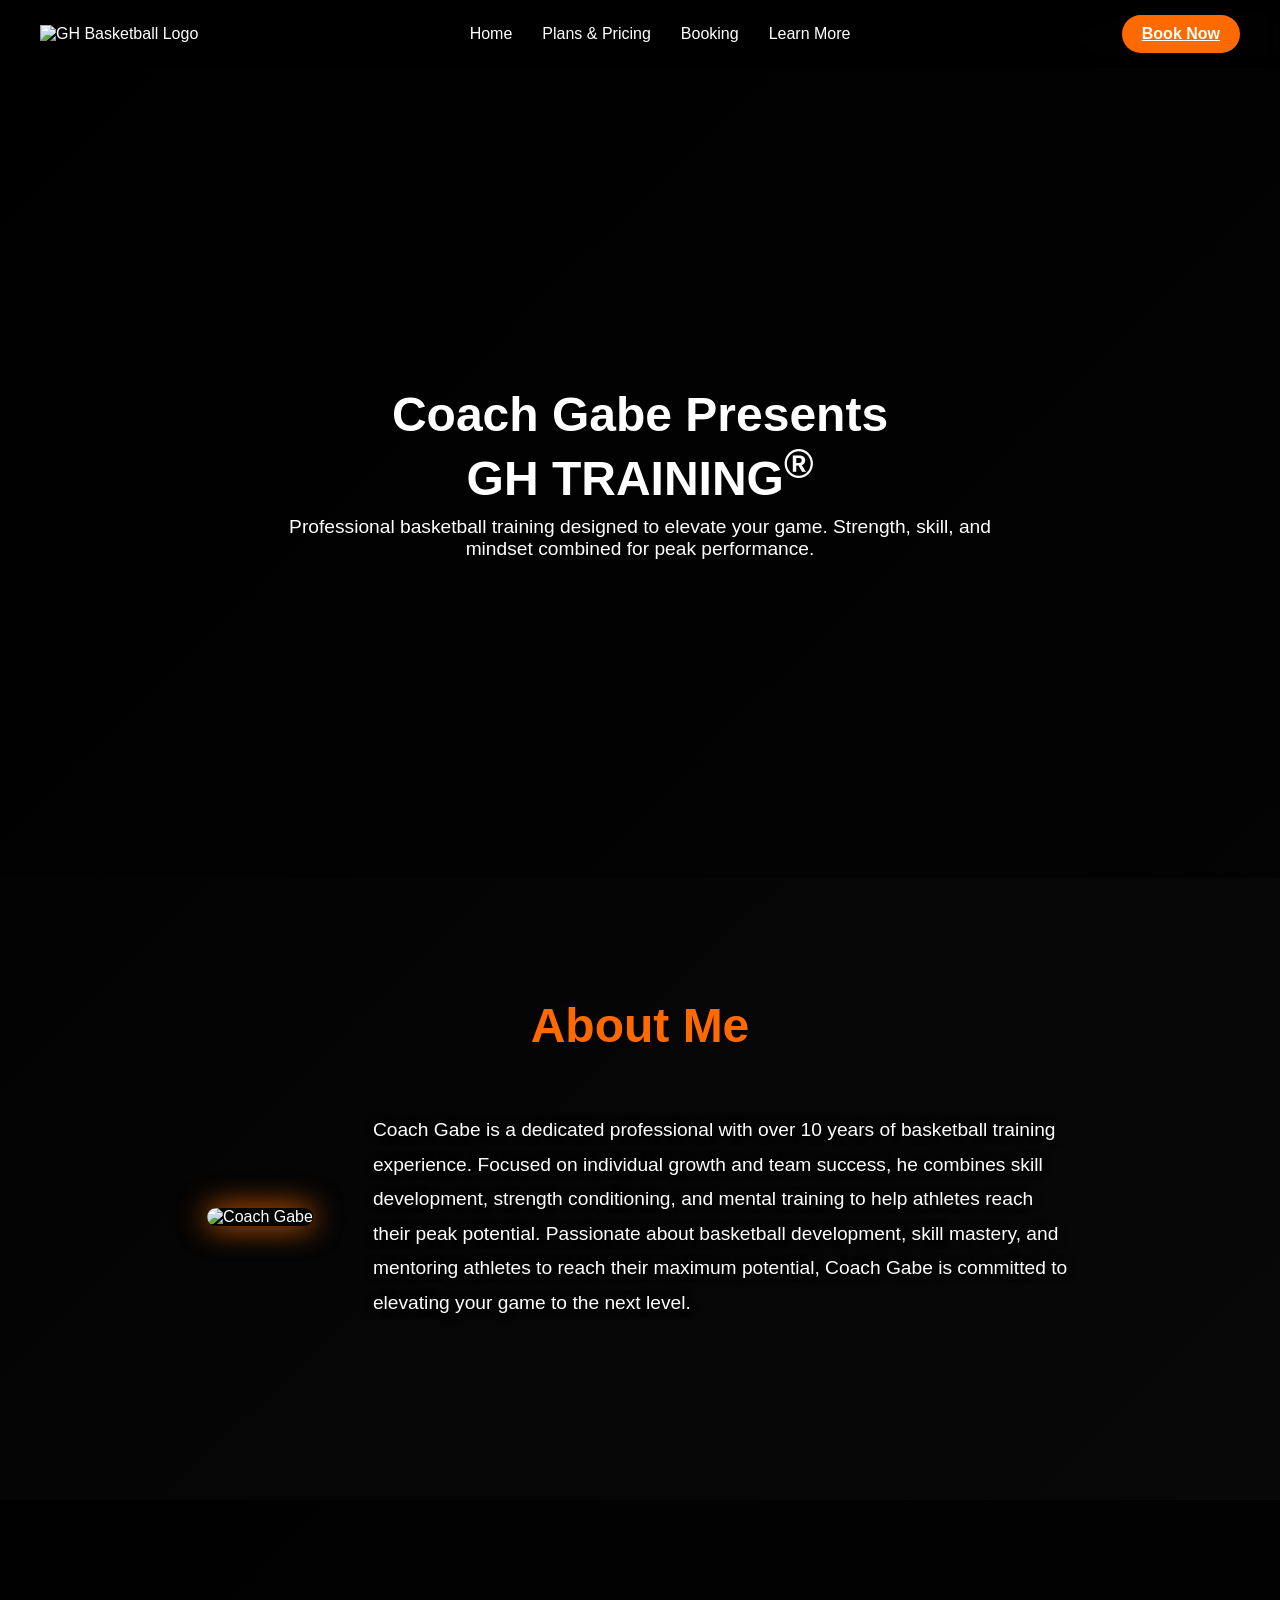
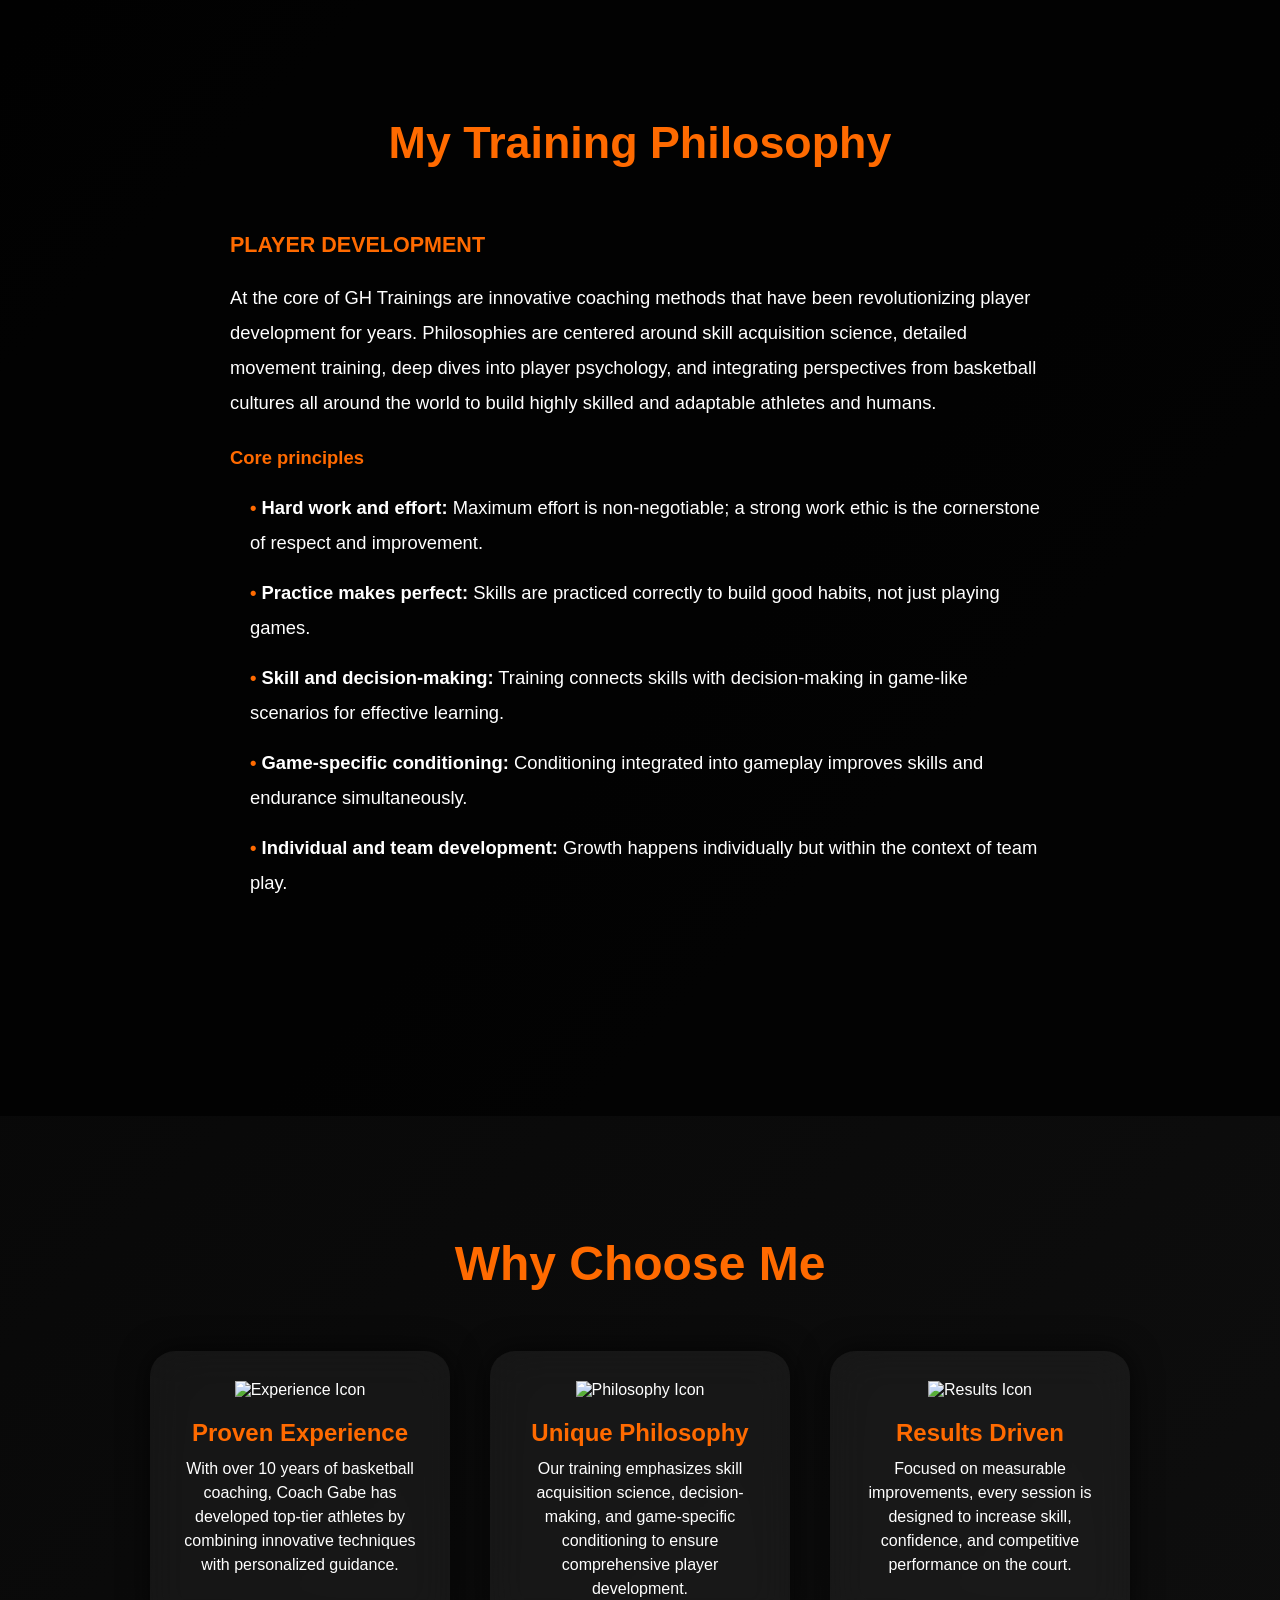
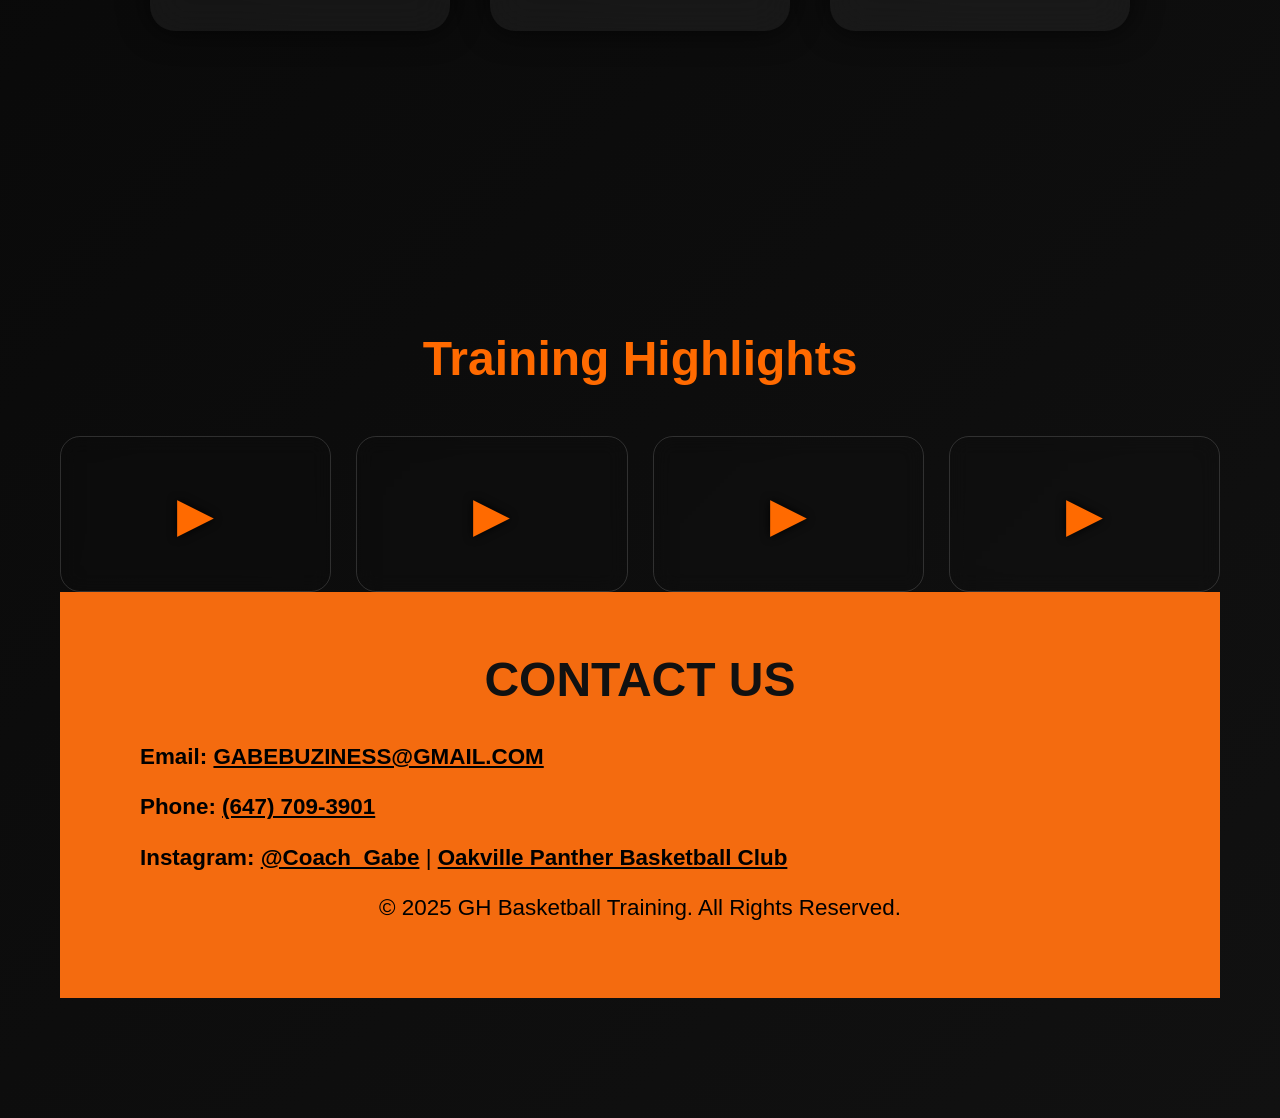
==== index.html @ 9699496e "Add files via upload" ====
<!DOCTYPE html>
<html lang="en">
<head>
<meta charset="UTF-8">
<meta name="viewport" content="width=device-width, initial-scale=1.0">
<title>GH Basketball Training | Coach Gabe</title>
<link rel="stylesheet" href="a_index_styles.css">
</head>
<body>

<!-- NAVBAR -->
<header>
    <div class="logo">
        <img src="Images/GH_logo.png" alt="GH Basketball Logo" class="nav-logo">
    </div>
    <nav class="nav-links">
        <a href="1ghtriaing_index.html">Home</a>
        <a href="2plans_pricing.html">Plans & Pricing</a>
        <a href="3booking.html">Booking</a>
        <a href="4learn_more.html">Learn More</a>
    </nav>
    <a href="booking.html" class="book-btn">Book Now</a>
</header>

<!-- HERO -->
<section class="hero">
    <video autoplay muted loop playsinline class = "hero-video">
        <source src ="Images/Slowmovid.mp4.mp4" type="video/mp4">
    </video>
    <div class = "hero-content">
        <h1>Coach Gabe Presents <br>GH TRAINING<sup>®</sup> </h1>
        <p>Professional basketball training designed to elevate your game. Strength, skill, and mindset combined for peak performance.</p>
        </div>
</section>

<!-- ABOUT ME -->
<section id="about">
    <h2>About Me</h2>
    <div class="about-container">
        <div class="about-image">
            <img src="Images/Headshot.PNG" alt="Coach Gabe">
        </div>
        <div class="about-text">
            <p>Coach Gabe is a dedicated professional with over 10 years of basketball training experience. Focused on individual growth and team success, he combines skill development, strength conditioning, and mental training to help athletes reach their peak potential. Passionate about basketball development, skill mastery, and mentoring athletes to reach their maximum potential, Coach Gabe is committed to elevating your game to the next level.</p>
        </div>
    </div>
</section>

<!-- TRAINING PHILOSOPHY -->
<section id="training-philosophy">
  <div class="overlay"></div> <!-- for dark overlay -->
  <div class="container">
    <h2>My Training Philosophy</h2>
    <div class="philosophy-text">
      <h3>PLAYER DEVELOPMENT</h3>
      <p>At the core of GH Trainings are innovative coaching methods that have been revolutionizing player development for years. Philosophies are centered around skill acquisition science, detailed movement training, deep dives into player psychology, and integrating perspectives from basketball cultures all around the world to build highly skilled and adaptable athletes and humans.</p>
      
      <h4>Core principles</h4>
      <ul>
        <li><strong>Hard work and effort:</strong> Maximum effort is non-negotiable; a strong work ethic is the cornerstone of respect and improvement.</li>
        <li><strong>Practice makes perfect:</strong> Skills are practiced correctly to build good habits, not just playing games.</li>
        <li><strong>Skill and decision-making:</strong> Training connects skills with decision-making in game-like scenarios for effective learning.</li>
        <li><strong>Game-specific conditioning:</strong> Conditioning integrated into gameplay improves skills and endurance simultaneously.</li>
        <li><strong>Individual and team development:</strong> Growth happens individually but within the context of team play.</li>
      </ul>
    </div>
  </div>
</section>

<!-- WHY CHOOSE ME -->
<section id="why-choose-me">
    <h2>Why Choose Me</h2>
    <div class="why-container">
        <div class="why-card">
            <img src="Images/GH_logo.png" alt="Experience Icon">
            <h3>Proven Experience</h3>
            <p>With over 10 years of basketball coaching, Coach Gabe has developed top-tier athletes by combining innovative techniques with personalized guidance.</p>
        </div>
        <div class="why-card">
            <img src="Images/GH_logo.png" alt="Philosophy Icon">
            <h3>Unique Philosophy</h3>
            <p>Our training emphasizes skill acquisition science, decision-making, and game-specific conditioning to ensure comprehensive player development.</p>
        </div>
        <div class="why-card">
            <img src="Images/GH_logo.png" alt="Results Icon">
            <h3>Results Driven</h3>
            <p>Focused on measurable improvements, every session is designed to increase skill, confidence, and competitive performance on the court.</p>
        </div>
    </div>
</section>

<!-- VIDEO GALLERY -->
<section id="training">
    <h2>Training Highlights</h2>
    <div class="video-gallery">

        <!-- VIDEO 1 -->
        <input type="checkbox" id="video1-toggle" class="video-toggle">
        <label for="video1-toggle" class="thumb">
            <video src="Images/Training Video1.MOV" muted></video>
            <span class="play-overlay">▶</span>
        </label>
        <div class="video-popup">
            <label for="video1-toggle" class="close-popup">✕</label>
            <div class="popup-content">
                <video src="Images/Training Video1.MOV" controls autoplay muted></video>
                <button class="unmute-btn" onclick="this.previousElementSibling.muted=false; this.style.display='none'">🔊 Unmute</button>
            </div>
        </div>

        <!-- VIDEO 2 -->
        <input type="checkbox" id="video2-toggle" class="video-toggle">
        <label for="video2-toggle" class="thumb">
            <video src="Images/Training Video2.MOV" muted></video>
            <span class="play-overlay">▶</span>
        </label>
        <div class="video-popup">
            <label for="video2-toggle" class="close-popup">✕</label>
            <div class="popup-content">
                <video src="Images/Training Video2.MOV" controls autoplay muted></video>
                <button class="unmute-btn" onclick="this.previousElementSibling.muted=false; this.style.display='none'">🔊 Unmute</button>
            </div>
        </div>

        <!-- VIDEO 3 -->
        <input type="checkbox" id="video3-toggle" class="video-toggle">
        <label for="video3-toggle" class="thumb">
            <video src="Images/Training Video3.MOV" muted></video>
            <span class="play-overlay">▶</span>
        </label>
        <div class="video-popup">
            <label for="video3-toggle" class="close-popup">✕</label>
            <div class="popup-content">
                <video src="Images/Training Video3.MOV" controls autoplay muted></video>
                <button class="unmute-btn" onclick="this.previousElementSibling.muted=false; this.style.display='none'">🔊 Unmute</button>
            </div>
        </div>

        <!-- VIDEO 4 -->
        <input type="checkbox" id="video4-toggle" class="video-toggle">
        <label for="video4-toggle" class="thumb">
            <video src="Images/Training Video4.MOV" muted></video>
            <span class="play-overlay">▶</span>
        </label>
        <div class="video-popup">
            <label for="video4-toggle" class="close-popup">✕</label>
            <div class="popup-content">
                <video src="Images/Training Video4.MOV" controls autoplay muted></video>
                <button class="unmute-btn" onclick="this.previousElementSibling.muted=false; this.style.display='none'">🔊 Unmute</button>
            </div>
        </div>

    </div>
 <!-- CONTACT US SECTION -->
<section class="contact-us">
  <h2>CONTACT US</h2>
  <div class="contact-content">
    <p><strong>Email:</strong> <a href="mailto:gabebuziness@gmail.com">GABEBUZINESS@GMAIL.COM</a></p>
    <p><strong>Phone:</strong> <a href="tel:+16477093901">(647) 709-3901</a></p>
    <p><strong>Instagram:</strong> <a href="https://www.instagram.com/coach_gab3/" target="_blank">@Coach_Gabe</a> | <a href="https://www.instagram.com/oakvillepanther/" target="_blank">Oakville Panther Basketball Club</a></p>
</div>
<footer class="site-footer">
    <p>© 2025 GH Basketball Training. All Rights Reserved.</p>
</footer> 


  
</section>




</body>
</html>
---- a_index_styles.css ----
:root {
    --orange: #FF6A00;
    --white: #ffffff;
    --black: #000000;
   
}

* { margin: 0; padding: 0; box-sizing: border-box; }
body {
    font-family: 'Helvetica Neue', sans-serif;
    background: linear-gradient(135deg, #000000, #111111);
    color: var(--white);
   
}

/* NAVBAR */
header {
    position: sticky;
    width: 100%;
    top: 0;
    left: 0;
    display: flex;
    justify-content: space-between;
    align-items: center;
    padding: 15px 40px;
    background: rgba(0,0,0,0.7);
    backdrop-filter: blur(10px);
    z-index: 1000;
}
.nav-logo { height: 50px; }
.nav-links {
    display: flex;
    gap: 30px;
}
.nav-links a {
    color: var(--white);
    text-decoration: none;
    font-weight: 500;
    transition: 0.3s;
}
.nav-links a:hover { color: var(--orange); }
header .book-btn {
    background: var(--orange);
    color: var(--white);
    padding: 10px 20px;
    border-radius: 25px;
    font-weight: bold;
    
}
header .book-btn:hover { color: var(--black); }


/* HERO SECTION  */
.hero {
    position: relative;
    width: 100%;
    height: 90vh;
    display: flex;
    justify-content: center;
    align-items: center;
    text-align: center;
    overflow: hidden;
    color: white;
}

/* Background video */
.hero-video {
    position: absolute;
    top: 0;
    left: 0;
    width: 100%;
    height: 100%;
    object-fit: cover;
    z-index: -1;
}

/* Text content */
.hero-content {
    position: relative;
    z-index: 2;
    max-width: 800px;
    padding: 20px;
}


.hero::after {
    content: "";
    position: absolute;
    top: 0;
    left: 0;
    width: 100%;
    height: 100%;
    background: rgba(0,0,0,0.45); 
    z-index: 1;
}

.hero h1 {
    font-size: 3rem;
    margin-bottom: 10px;
}

.hero p {
    font-size: 1.2rem;
}

/* ABOUT ME SECTION */
.about-container {
    display: flex;
    align-items: center; 
    justify-content: center;
    gap: 60px;
    max-width: 1200px;
    margin: 60px auto;
}

.about-image img {
    width: 400px; 
    border-radius: 25px;
    box-shadow: 0 0 30px var(--orange);
}

.about-text {
    max-width: 700px;
}

.about-text p {
    font-size: 1.2rem;
    line-height: 1.8;
    color: var(--white);
    text-shadow: 0 0 10px rgba(0,0,0,0.5);
}
/* SECTIONS */
section { padding: 120px 60px; }
h2 {
    font-size: 3rem;
    color: var(--orange);
    text-align: center;
    margin-bottom: 50px;
}
.section-content {
    max-width: 1200px;
    margin: auto;
    display: flex;
    flex-wrap: wrap;
    gap: 40px;
    justify-content: center;
}
.card {
    background: rgba(255,255,255,0.05);
    border-radius: 25px;
    padding: 20px;
    width: 300px;
    backdrop-filter: blur(15px);
    border: 1px solid rgba(255,255,255,0.2);
    text-align: center;
    transition: transform 0.3s, box-shadow 0.3s;
}
.card:hover { transform: scale(1.05); box-shadow: 0 0 25px var(--orange);}
.card img { width: 100px; margin-bottom: 20px; }
.card p { color: var(--white); }

/* VIDEO GALLERY */
.video-gallery {
    display: grid;
    grid-template-columns: repeat(auto-fit, minmax(220px, 1fr));
    gap: 25px;
}
.video-gallery label.thumb {
    display: block;
    border-radius: 20px;
    overflow: hidden;
    cursor: pointer;
    position: relative;
    border: 1px solid rgba(255,255,255,0.15);
    backdrop-filter: blur(10px);
    transition: transform 0.3s, box-shadow 0.3s;
}
.video-gallery label.thumb:hover { transform: scale(1.05); box-shadow: 0 0 25px var(--orange);}
.video-gallery video {
    width: 100%;
    height: 150px;
    object-fit: cover;
    pointer-events: none;
}
.play-overlay {
    position: absolute;
    top: 50%; left: 50%;
    transform: translate(-50%, -50%);
    font-size: 3rem;
    color: var(--orange);
    pointer-events: none;
    text-shadow: 0 0 10px #000;
}

/* HIDDEN CHECKBOX */
.video-toggle { display: none; }

/* VIDEO POPUP */
.video-popup {
    position: fixed;
    inset: 0;
    display: none;
    justify-content: center;
    align-items: center;
    background: rgba(0,0,0,0.6);
    backdrop-filter: blur(15px);
    z-index: 500;
    padding: 20px;
}
.video-toggle:checked + label + .video-popup { display: flex; }
.popup-content {
    width: 90%;
    max-width: 700px;
    max-height: 80vh;
    background: rgba(255,255,255,0.05);
    backdrop-filter: blur(25px);
    border-radius: 25px;
    padding: 20px;
    border: 1px solid rgba(255,255,255,0.25);
    box-shadow: 0 0 30px var(--orange);
}
.popup-content video {
    width: 100%;
    height: auto;
    max-height: 70vh;
    border-radius: 15px;
}
.close-popup {
    position: absolute;
    top: 80px;
    right: 40px;
    font-size: 2.5rem;
    color: var(--white);
    cursor: pointer;
    text-decoration: none;
}
.close-popup:hover { color: var(--orange); text-shadow: 0 0 15px var(--orange); }

.unmute-btn {
    margin-top: 10px;
    background: var(--orange);
    border: none;
    color: var(--white);
    font-size: 1rem;
    padding: 5px 15px;
    border-radius: 15px;
    cursor: pointer;
}
.unmute-btn:hover { background: var(--blue-electric); color: var(--black); }

/* RESPONSIVE */
@media(max-width: 768px){
    .popup-content { width: 90%; }
    .hero h1 { font-size: 3rem; }
    .hero p { font-size: 1.2rem; }
    .nav-links { display: none; }
}
/* TRAINING PHILOSOPHY */
#training-philosophy {
  position: relative;
  width: 100%;
  min-height: 600px; 
  background: url('Images/GH_on_the_wall.png') no-repeat center center;
  background-size: cover;
  color: var(--white);
  overflow: hidden;
}

#training-philosophy .overlay {
  position: absolute;
  top: 0; left: 0;
  width: 100%; height: 100%;
  background-color: rgba(0, 0, 0, 0.75); 
  z-index: 1;
}

#training-philosophy .container {
  position: relative;
  max-width: 900px;
  margin: 0 auto;
  padding: 80px 40px;
  z-index: 2;
  text-align: left;
  line-height: 1.9;
  font-size: 1.15rem;
}

#training-philosophy h2 {
  color: var(--orange);
  text-align: center;
  margin-bottom: 40px;
  font-size: 2.8rem;
}

#training-philosophy .philosophy-text h3,
#training-philosophy .philosophy-text h4 {
  color: var(--orange);
  margin-bottom: 15px;
}

#training-philosophy .philosophy-text p,
#training-philosophy .philosophy-text li {
  margin-bottom: 20px; 
}

#training-philosophy .philosophy-text ul {
  list-style: none;
  padding-left: 20px;
}

#training-philosophy .philosophy-text li::before {
  content: "• ";
  color: var(--orange);
  font-weight: bold;
}

#training-philosophy .philosophy-text li {
  margin-bottom: 15px;
  font-weight: normal;
}


/* WHY CHOOSE ME */
.why-container {
    display: flex;
    justify-content: center;
    gap: 40px;
    max-width: 1200px;
    margin: 60px auto;
    flex-wrap: wrap;
}

.why-card {
    background: rgba(255, 255, 255, 0.05);
    backdrop-filter: blur(20px);
    padding: 30px;
    border-radius: 25px;
    width: 300px;
    text-align: center;
    box-shadow: 0 0 30px rgba(0,0,0,0.7);
    transition: transform 0.3s ease, box-shadow 0.3s ease;
}

.why-card:hover {
    transform: translateY(-10px);
    box-shadow: 0 0 50px var(--orange);
}

.why-card img {
    width: 80px;
    margin-bottom: 20px;
}

.why-card h3 {
    font-size: 1.5rem;
    margin-bottom: 10px;
    color: var(--orange);
}

.why-card p {
    font-size: 1rem;
    color: var(--white);
    line-height: 1.5;
}

/* CONTACT US SECTION - FULL WIDTH */
.contact-us {
  background-color: #f46b0f; 
  color: black; 
  width: 100%;
  padding: 60px 20px;
  text-align: center;
}
.contact-us .contact-content {
    max-width: 1000px;
    margin: 0 auto;
    text-align: left;
    line-height: 1.8;

}

.contact-us h2 {
  font-size: 3rem;
  margin-bottom: 30px;
  font-weight: bold;
  color: #111111;
}

.contact-us p {
  font-size: 1.4rem;
  line-height: 1.8;
  margin: 10px 0;
}

.contact-us a {
  color: black;
  text-decoration: underline;
  font-weight: 600;
  transition: 0.3s;
}

.contact-us a:hover {
  color: #333; 
}
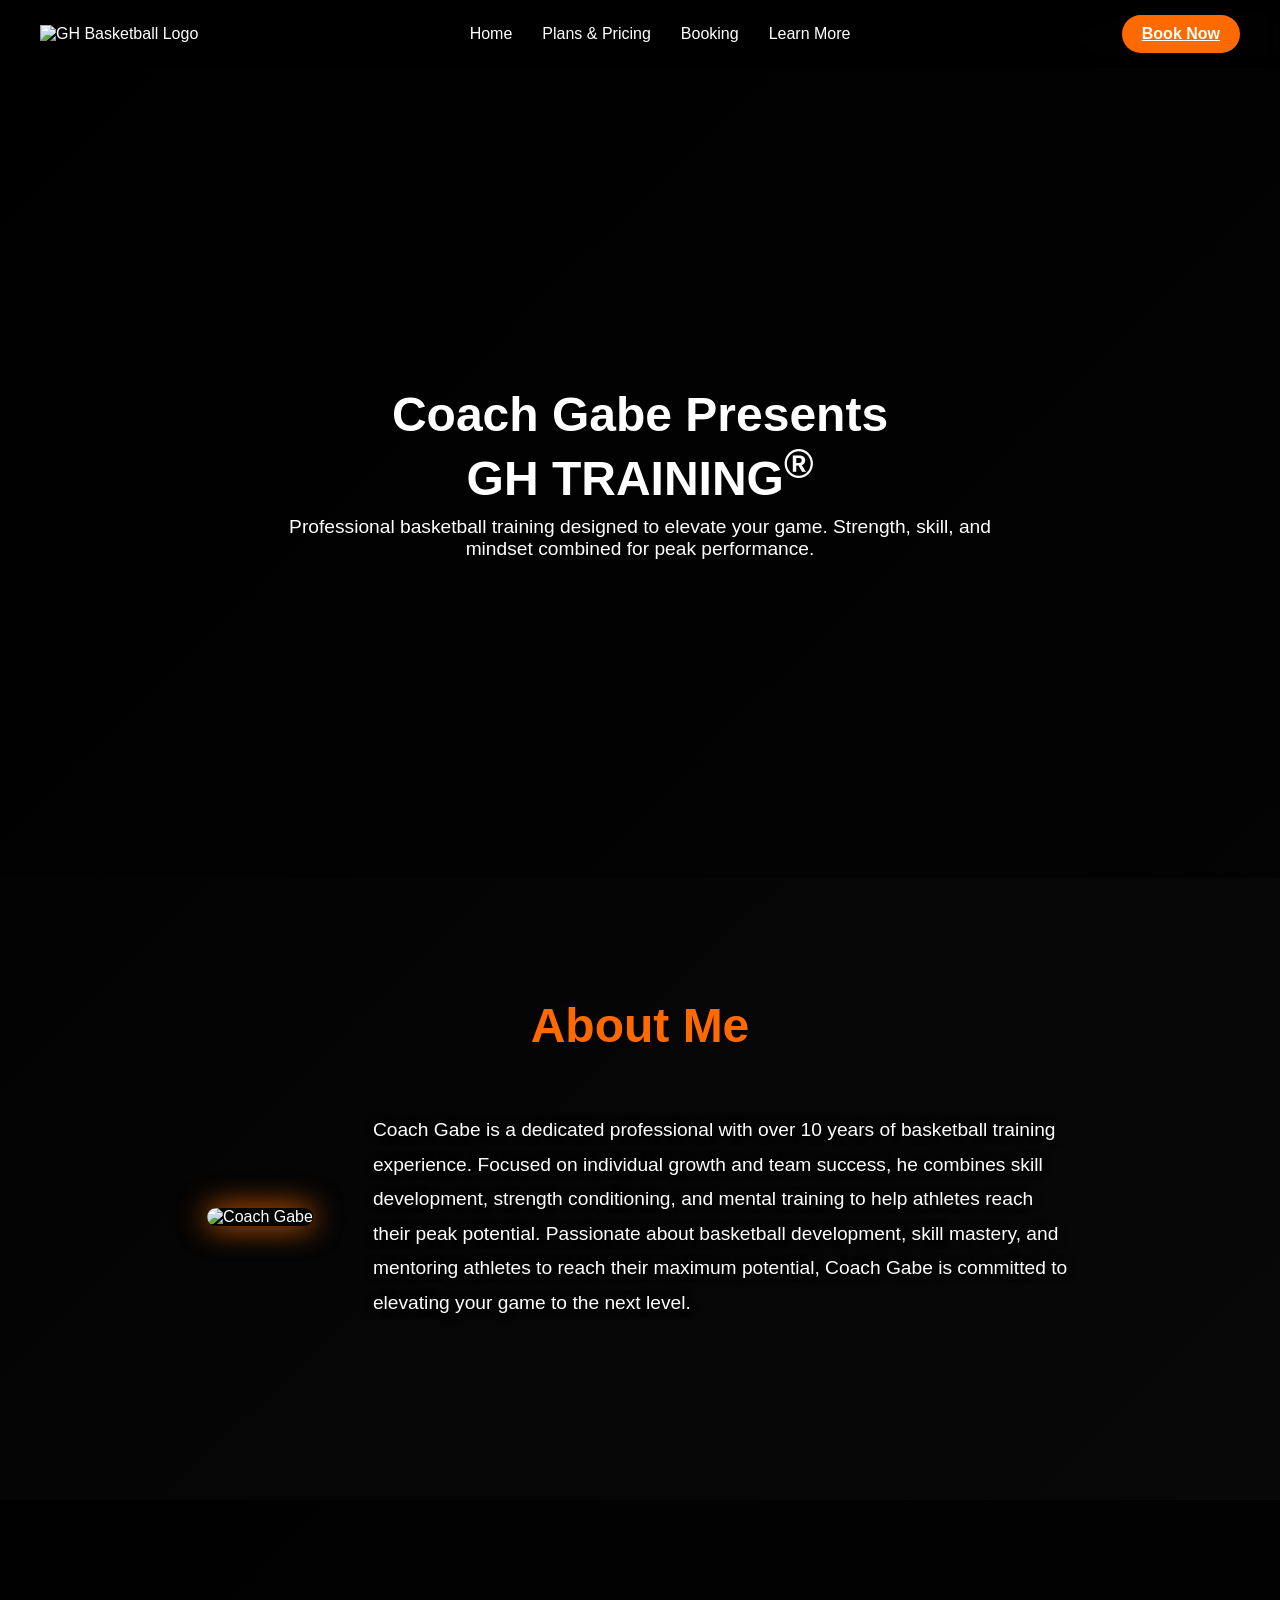
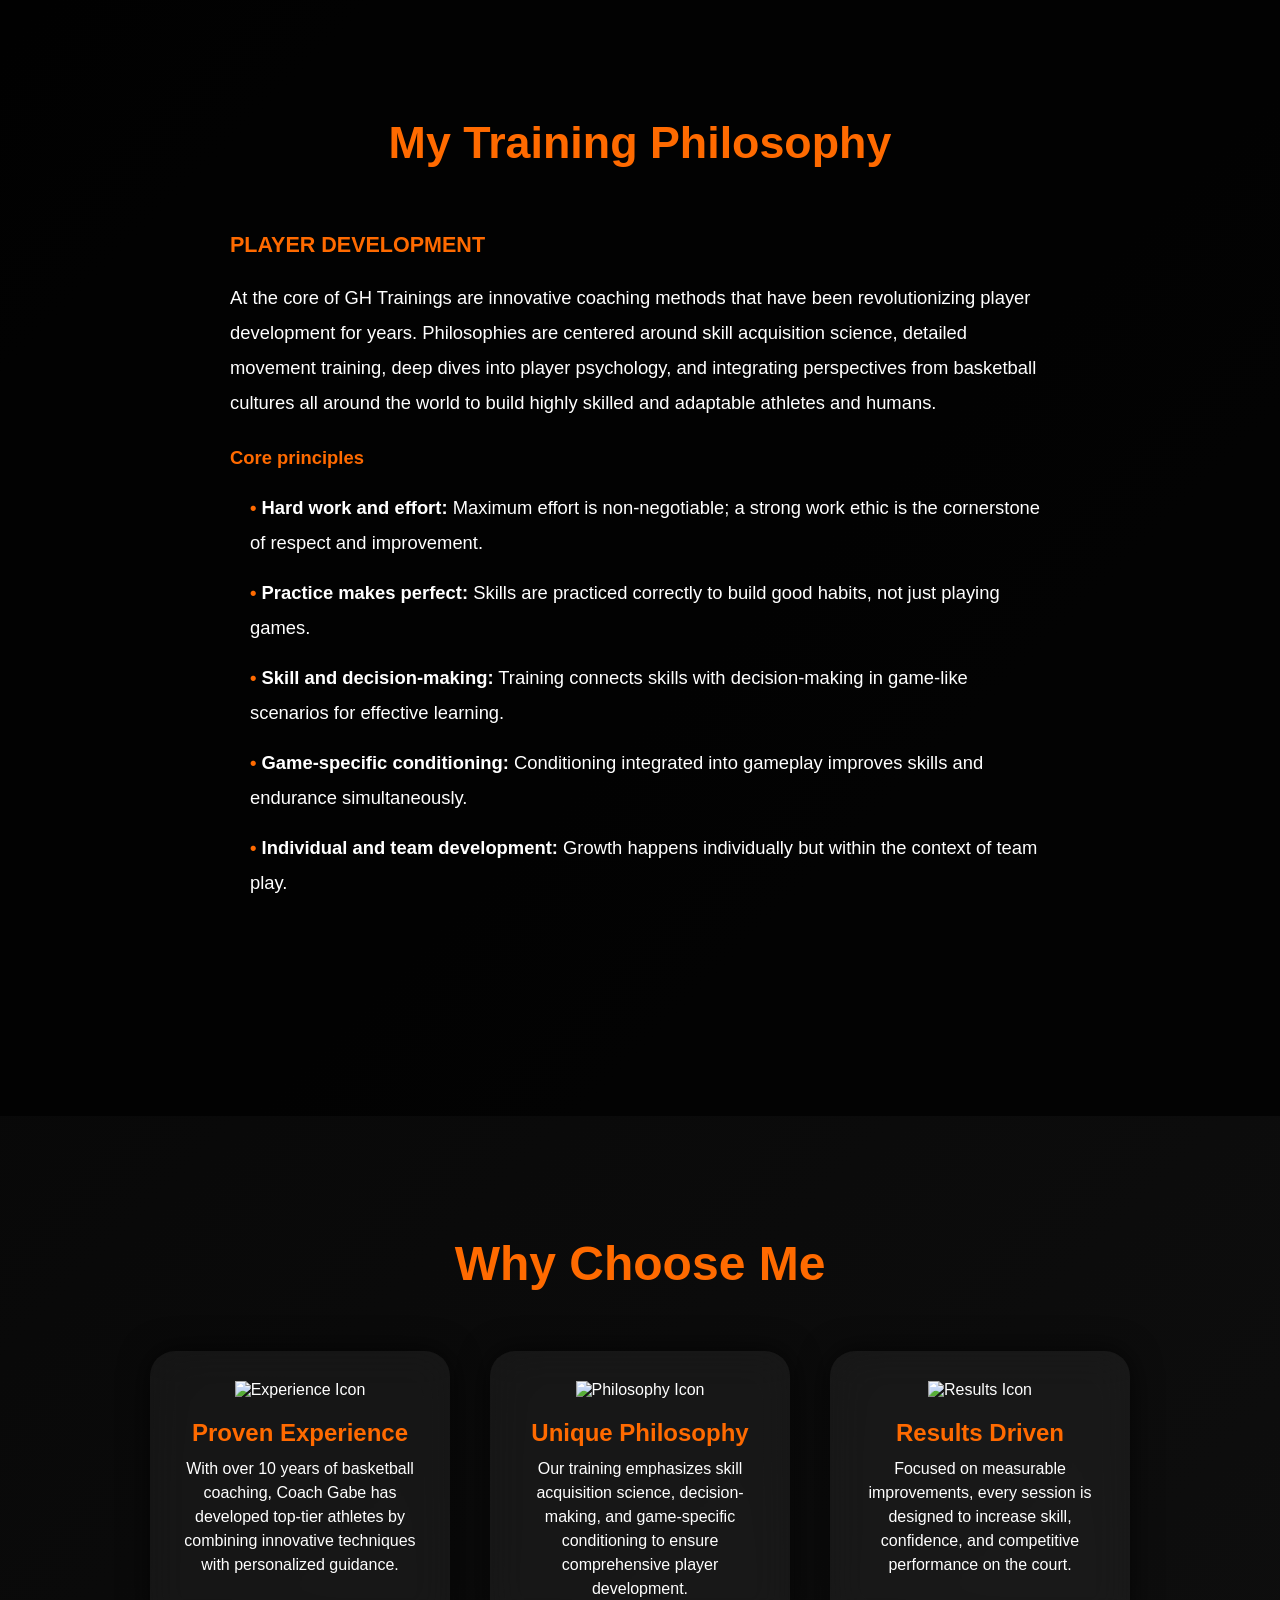
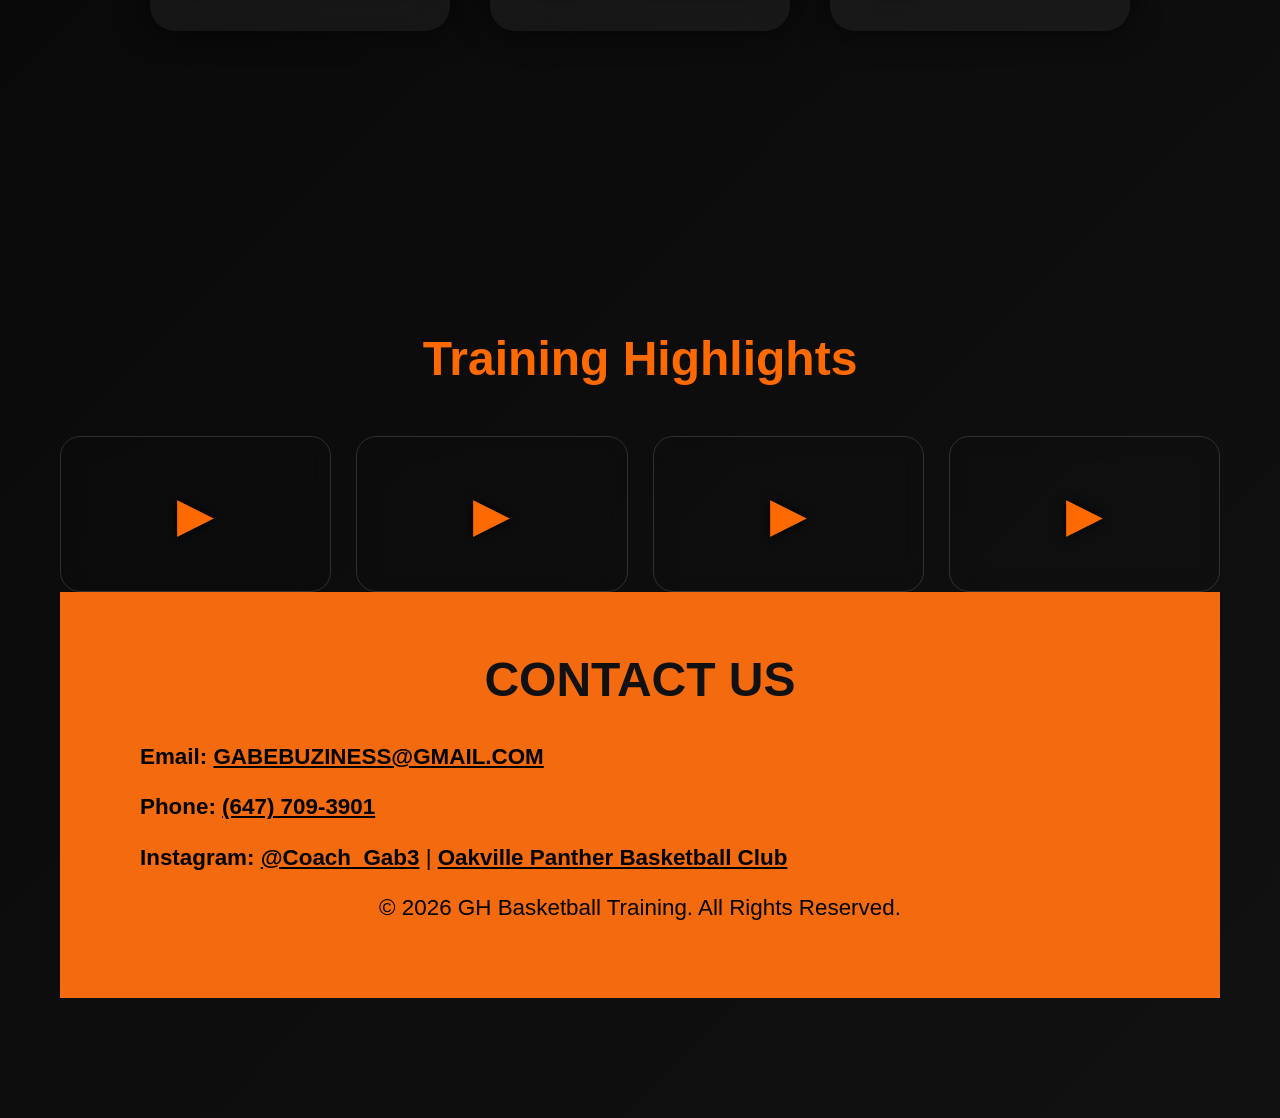
==== commit f0e77568: "Add files via upload" ====
--- a/index.html
+++ b/index.html
@@ -14,12 +14,12 @@
         <img src="Images/GH_logo.png" alt="GH Basketball Logo" class="nav-logo">
     </div>
     <nav class="nav-links">
-        <a href="1ghtriaing_index.html">Home</a>
+        <a href="index.html">Home</a>
         <a href="2plans_pricing.html">Plans & Pricing</a>
         <a href="3booking.html">Booking</a>
         <a href="4learn_more.html">Learn More</a>
     </nav>
-    <a href="booking.html" class="book-btn">Book Now</a>
+    <a href="3booking.html" class="book-btn">Book Now</a>
 </header>
 
 <!-- HERO -->
@@ -157,10 +157,10 @@
   <div class="contact-content">
     <p><strong>Email:</strong> <a href="mailto:gabebuziness@gmail.com">GABEBUZINESS@GMAIL.COM</a></p>
     <p><strong>Phone:</strong> <a href="tel:+16477093901">(647) 709-3901</a></p>
-    <p><strong>Instagram:</strong> <a href="https://www.instagram.com/coach_gab3/" target="_blank">@Coach_Gabe</a> | <a href="https://www.instagram.com/oakvillepanther/" target="_blank">Oakville Panther Basketball Club</a></p>
+    <p><strong>Instagram:</strong> <a href="https://www.instagram.com/coach_gab3/" target="_blank">@Coach_Gab3</a> | <a href="https://www.instagram.com/oakvillepanther/" target="_blank">Oakville Panther Basketball Club</a></p>
 </div>
 <footer class="site-footer">
-    <p>© 2025 GH Basketball Training. All Rights Reserved.</p>
+    <p>© 2026 GH Basketball Training. All Rights Reserved.</p>
 </footer> 
 
 
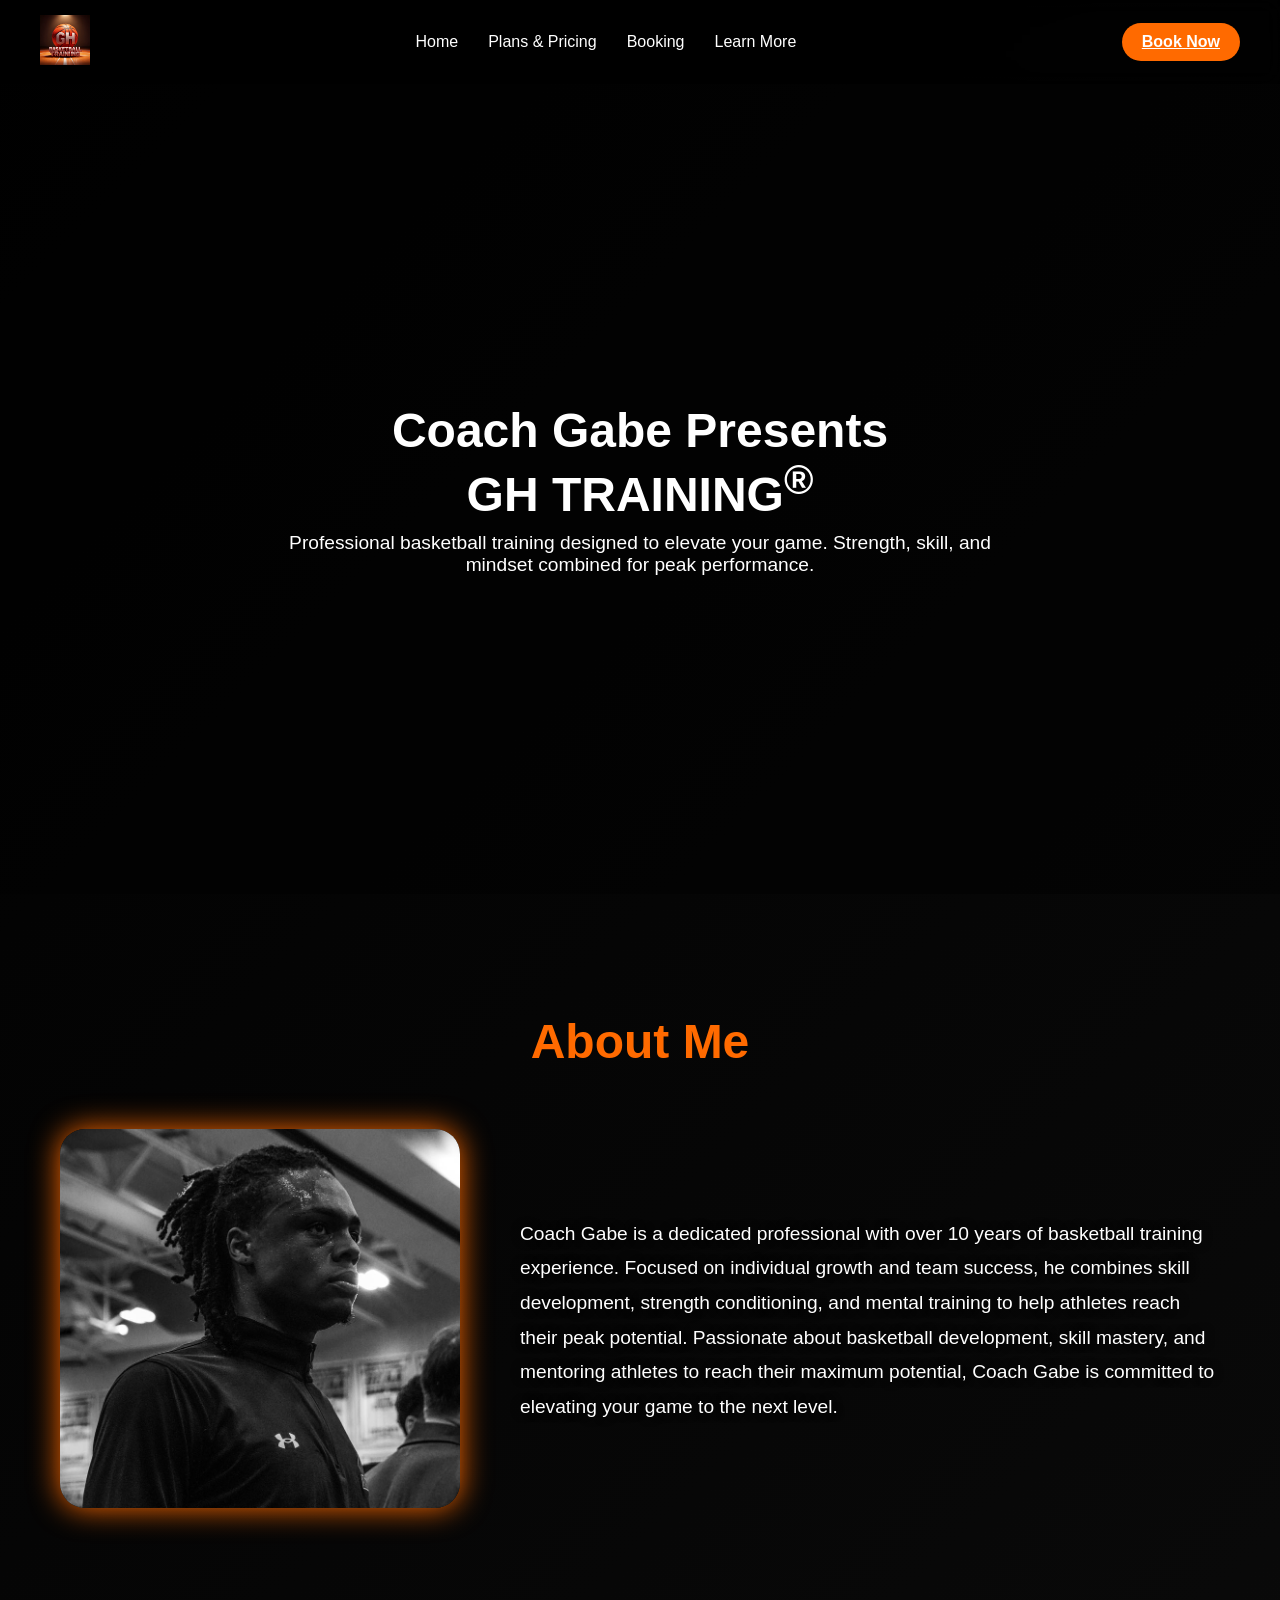
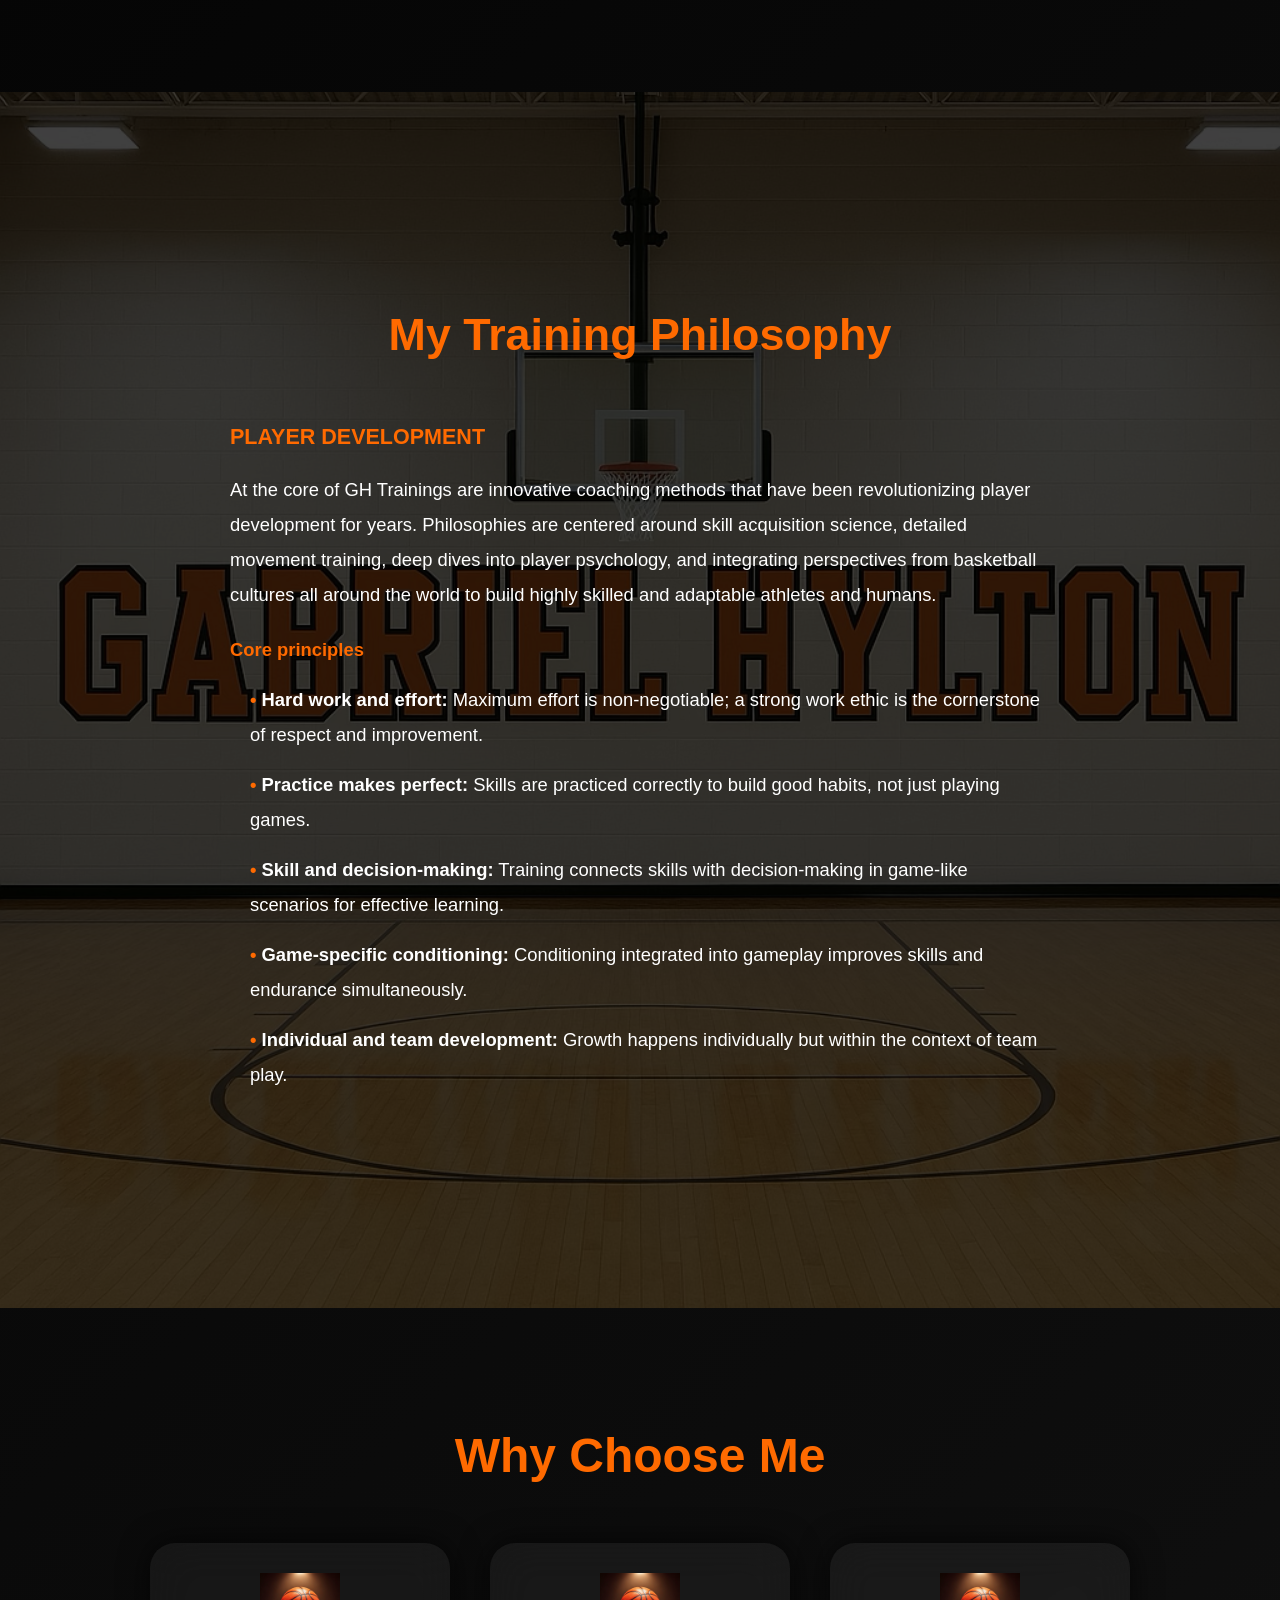
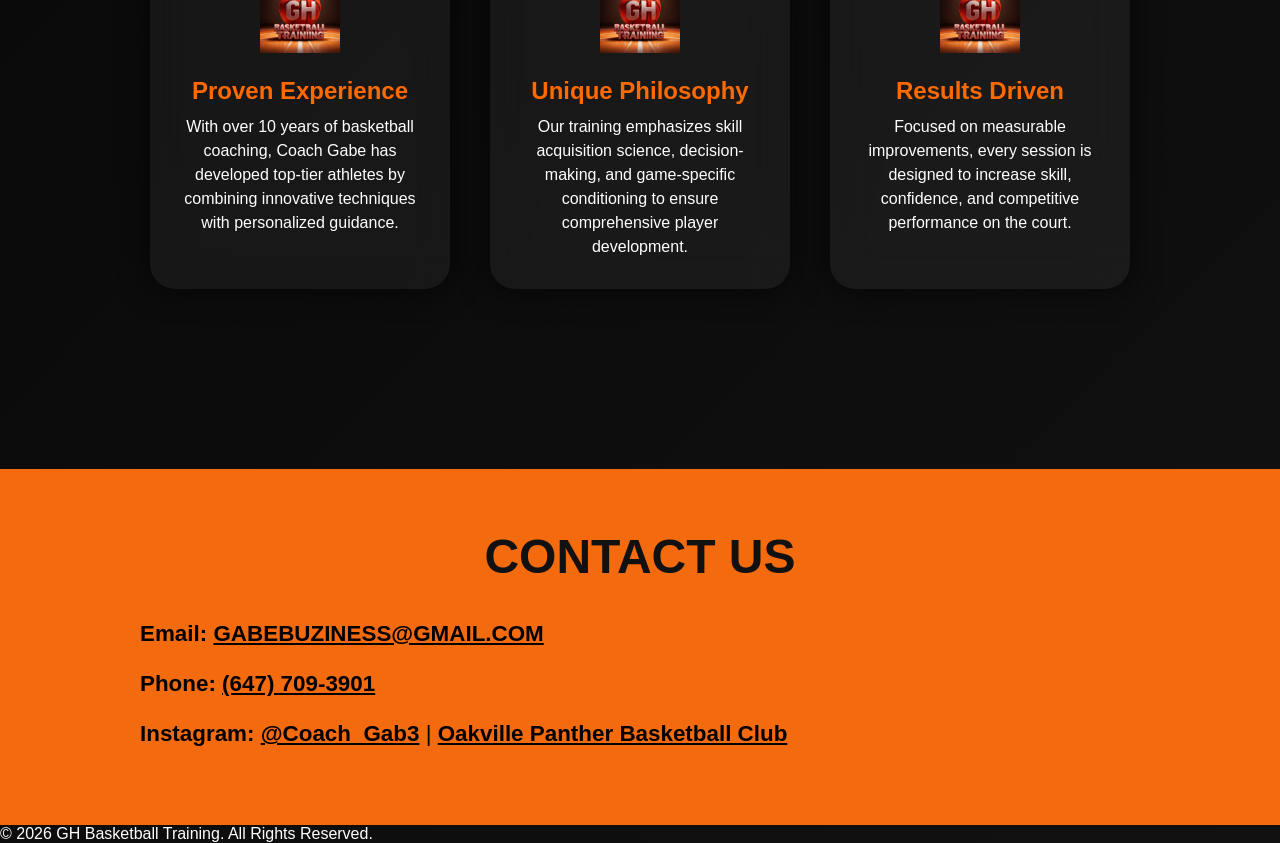
==== commit 8ca79ee8: "Add files via upload" ====
--- a/index.html
+++ b/index.html
@@ -89,12 +89,12 @@
     </div>
 </section>
 
-<!-- VIDEO GALLERY -->
+<!-- VIDEO GALLERY
 <section id="training">
     <h2>Training Highlights</h2>
     <div class="video-gallery">
 
-        <!-- VIDEO 1 -->
+        VIDEO 1 
         <input type="checkbox" id="video1-toggle" class="video-toggle">
         <label for="video1-toggle" class="thumb">
             <video src="Images/Training Video1.MOV" muted></video>
@@ -108,7 +108,7 @@
             </div>
         </div>
 
-        <!-- VIDEO 2 -->
+         VIDEO 2 
         <input type="checkbox" id="video2-toggle" class="video-toggle">
         <label for="video2-toggle" class="thumb">
             <video src="Images/Training Video2.MOV" muted></video>
@@ -122,7 +122,7 @@
             </div>
         </div>
 
-        <!-- VIDEO 3 -->
+        VIDEO 3 
         <input type="checkbox" id="video3-toggle" class="video-toggle">
         <label for="video3-toggle" class="thumb">
             <video src="Images/Training Video3.MOV" muted></video>
@@ -136,7 +136,7 @@
             </div>
         </div>
 
-        <!-- VIDEO 4 -->
+         VIDEO 4 
         <input type="checkbox" id="video4-toggle" class="video-toggle">
         <label for="video4-toggle" class="thumb">
             <video src="Images/Training Video4.MOV" muted></video>
@@ -151,7 +151,9 @@
         </div>
 
     </div>
- <!-- CONTACT US SECTION -->
+</section>
+
+ CONTACT US SECTION -->
 <section class="contact-us">
   <h2>CONTACT US</h2>
   <div class="contact-content">
@@ -159,6 +161,7 @@
     <p><strong>Phone:</strong> <a href="tel:+16477093901">(647) 709-3901</a></p>
     <p><strong>Instagram:</strong> <a href="https://www.instagram.com/coach_gab3/" target="_blank">@Coach_Gab3</a> | <a href="https://www.instagram.com/oakvillepanther/" target="_blank">Oakville Panther Basketball Club</a></p>
 </div>
+</section>
 <footer class="site-footer">
     <p>© 2026 GH Basketball Training. All Rights Reserved.</p>
 </footer> 
--- a/a_index_styles.css
+++ b/a_index_styles.css
@@ -404,3 +404,302 @@
   color: #333; 
 }
 
+/* ========================================
+   TABLET AND MOBILE RESPONSIVE DESIGN
+   Add this to the END of a_index_styles.css
+======================================== */
+
+/* Prevent anything from extending off-screen */
+html,
+body {
+    width: 100%;
+    overflow-x: hidden;
+}
+
+img,
+video {
+    max-width: 100%;
+}
+
+/* TABLETS AND PHONES */
+@media screen and (max-width: 768px) {
+
+    /* NAVIGATION */
+    header {
+        position: relative;
+        padding: 10px 15px;
+        gap: 10px;
+    }
+
+    .nav-logo {
+        width: auto;
+        height: 45px;
+    }
+
+    /* Hide the full menu on smaller screens */
+    .nav-links {
+        display: none;
+    }
+
+    header .book-btn {
+        padding: 9px 14px;
+        font-size: 0.85rem;
+        white-space: nowrap;
+        text-decoration: none;
+    }
+
+    /* GENERAL SECTIONS */
+    section {
+        padding: 60px 20px;
+    }
+
+    h2 {
+        font-size: 2rem;
+        line-height: 1.2;
+        margin-bottom: 30px;
+    }
+
+    /* HERO */
+    .hero {
+        height: 75vh;
+        min-height: 520px;
+        padding: 0 20px;
+    }
+
+    .hero-video {
+        width: 100%;
+        height: 100%;
+        object-fit: cover;
+        object-position: center;
+    }
+
+    .hero-content {
+        width: 100%;
+        max-width: 600px;
+        padding: 20px 10px;
+    }
+
+    .hero h1 {
+        font-size: 2.2rem;
+        line-height: 1.15;
+        margin-bottom: 18px;
+    }
+
+    .hero p {
+        font-size: 1rem;
+        line-height: 1.6;
+    }
+
+    /* ABOUT ME */
+    .about-container {
+        flex-direction: column;
+        gap: 30px;
+        width: 100%;
+        margin: 20px auto 0;
+        text-align: center;
+    }
+
+    .about-image {
+        width: 100%;
+    }
+
+    .about-image img {
+        width: 100%;
+        max-width: 320px;
+        height: auto;
+        border-radius: 20px;
+    }
+
+    .about-text {
+        width: 100%;
+        max-width: none;
+    }
+
+    .about-text p {
+        font-size: 1rem;
+        line-height: 1.7;
+        text-align: left;
+    }
+
+    /* TRAINING PHILOSOPHY */
+    #training-philosophy {
+        min-height: auto;
+        background-position: center;
+    }
+
+    #training-philosophy .container {
+        width: 100%;
+        padding: 20px 0;
+        font-size: 1rem;
+        line-height: 1.7;
+    }
+
+    #training-philosophy h2 {
+        font-size: 2rem;
+        margin-bottom: 30px;
+    }
+
+    #training-philosophy .philosophy-text h3 {
+        font-size: 1.3rem;
+    }
+
+    #training-philosophy .philosophy-text h4 {
+        font-size: 1.15rem;
+    }
+
+    #training-philosophy .philosophy-text ul {
+        padding-left: 5px;
+    }
+
+    #training-philosophy .philosophy-text li {
+        margin-bottom: 18px;
+    }
+
+    /* WHY CHOOSE ME */
+    .why-container {
+        flex-direction: column;
+        align-items: center;
+        gap: 25px;
+        width: 100%;
+        margin: 20px auto 0;
+    }
+
+    .why-card {
+        width: 100%;
+        max-width: 360px;
+        padding: 25px 20px;
+    }
+
+    .why-card:hover {
+        transform: none;
+    }
+
+    /* VIDEO GALLERY */
+    .video-gallery {
+        grid-template-columns: 1fr;
+        gap: 20px;
+    }
+
+    .video-gallery label.thumb {
+        width: 100%;
+    }
+
+    .video-gallery video {
+        width: 100%;
+        height: 220px;
+        object-fit: cover;
+    }
+
+    .popup-content {
+        width: 95%;
+        max-height: 85vh;
+        padding: 12px;
+        border-radius: 15px;
+    }
+
+    .popup-content video {
+        max-height: 70vh;
+    }
+
+    .close-popup {
+        position: fixed;
+        top: 20px;
+        right: 20px;
+        font-size: 2rem;
+        z-index: 1001;
+    }
+
+    /* CONTACT */
+    .contact-us {
+        padding: 50px 20px;
+    }
+
+    .contact-us h2 {
+        font-size: 2rem;
+        margin-bottom: 25px;
+    }
+
+    .contact-us .contact-content {
+        width: 100%;
+        text-align: center;
+    }
+
+    .contact-us p {
+        font-size: 1rem;
+        line-height: 1.6;
+        overflow-wrap: anywhere;
+    }
+
+    .contact-us a {
+        overflow-wrap: anywhere;
+    }
+
+    /* FOOTER */
+    .site-footer {
+        padding: 20px 15px;
+        text-align: center;
+    }
+
+    .site-footer p {
+        font-size: 0.85rem;
+        line-height: 1.5;
+    }
+}
+
+/* SMALL PHONES */
+@media screen and (max-width: 480px) {
+
+    header {
+        padding: 8px 12px;
+    }
+
+    .nav-logo {
+        height: 38px;
+    }
+
+    header .book-btn {
+        padding: 8px 12px;
+        font-size: 0.78rem;
+    }
+
+    section {
+        padding: 50px 16px;
+    }
+
+    .hero {
+        height: 70vh;
+        min-height: 480px;
+    }
+
+    .hero h1 {
+        font-size: 1.8rem;
+    }
+
+    .hero p {
+        font-size: 0.95rem;
+    }
+
+    h2 {
+        font-size: 1.8rem;
+    }
+
+    .about-image img {
+        max-width: 270px;
+    }
+
+    #training-philosophy h2 {
+        font-size: 1.8rem;
+    }
+
+    .why-card {
+        max-width: 100%;
+    }
+
+    .video-gallery video {
+        height: 190px;
+    }
+
+    .contact-us h2 {
+        font-size: 1.8rem;
+    }
+}
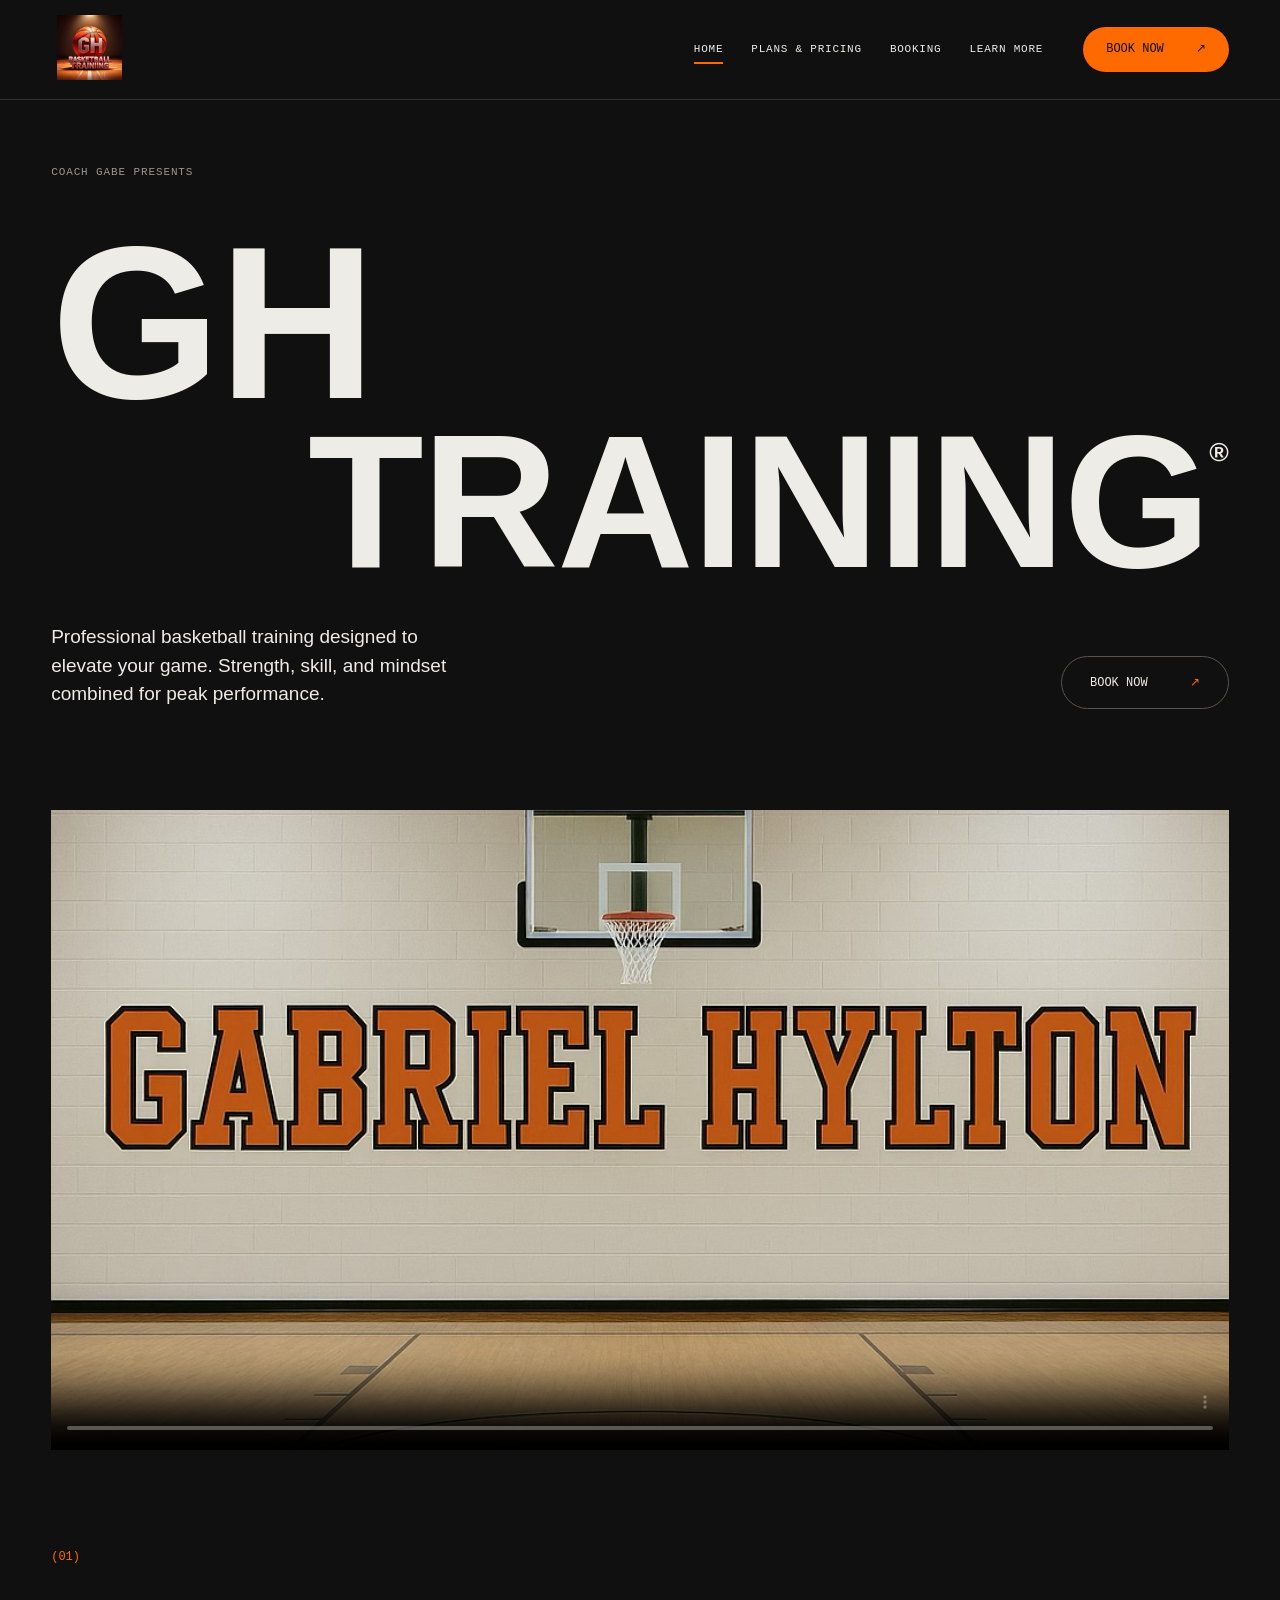
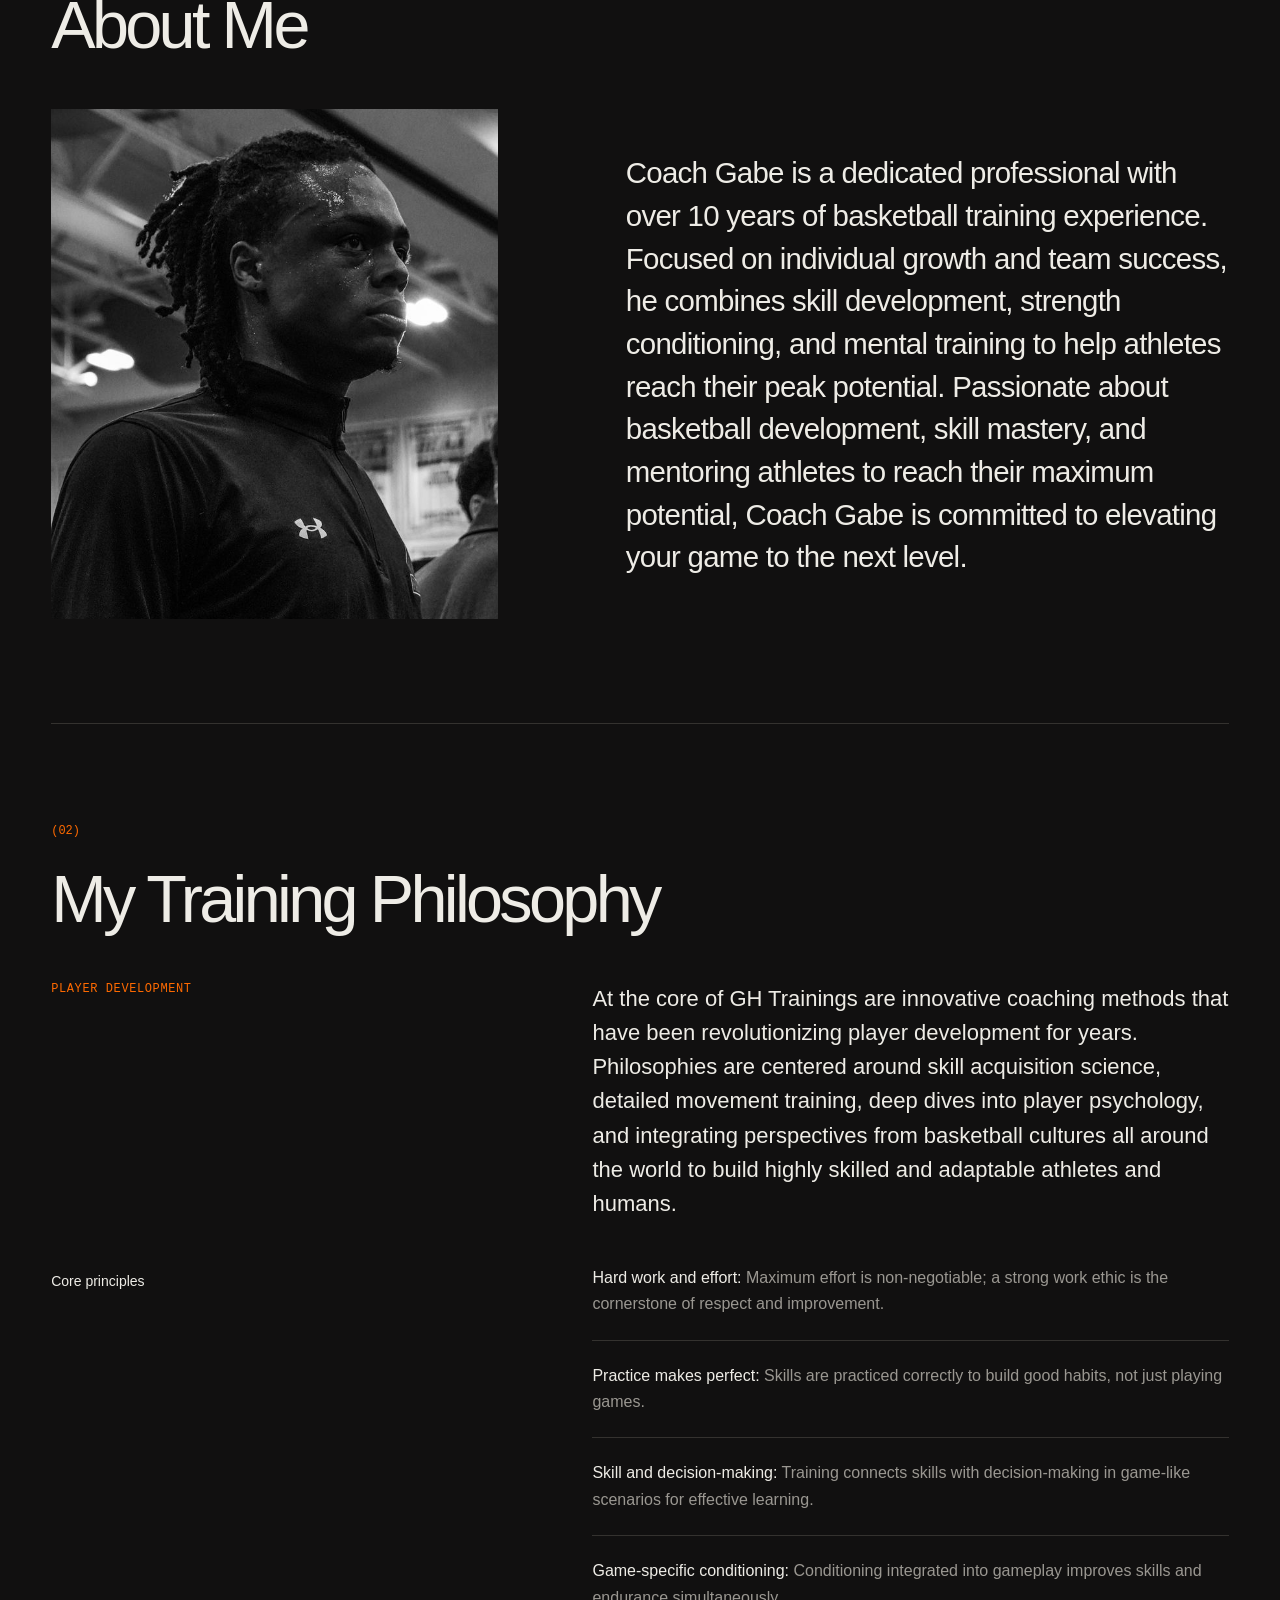
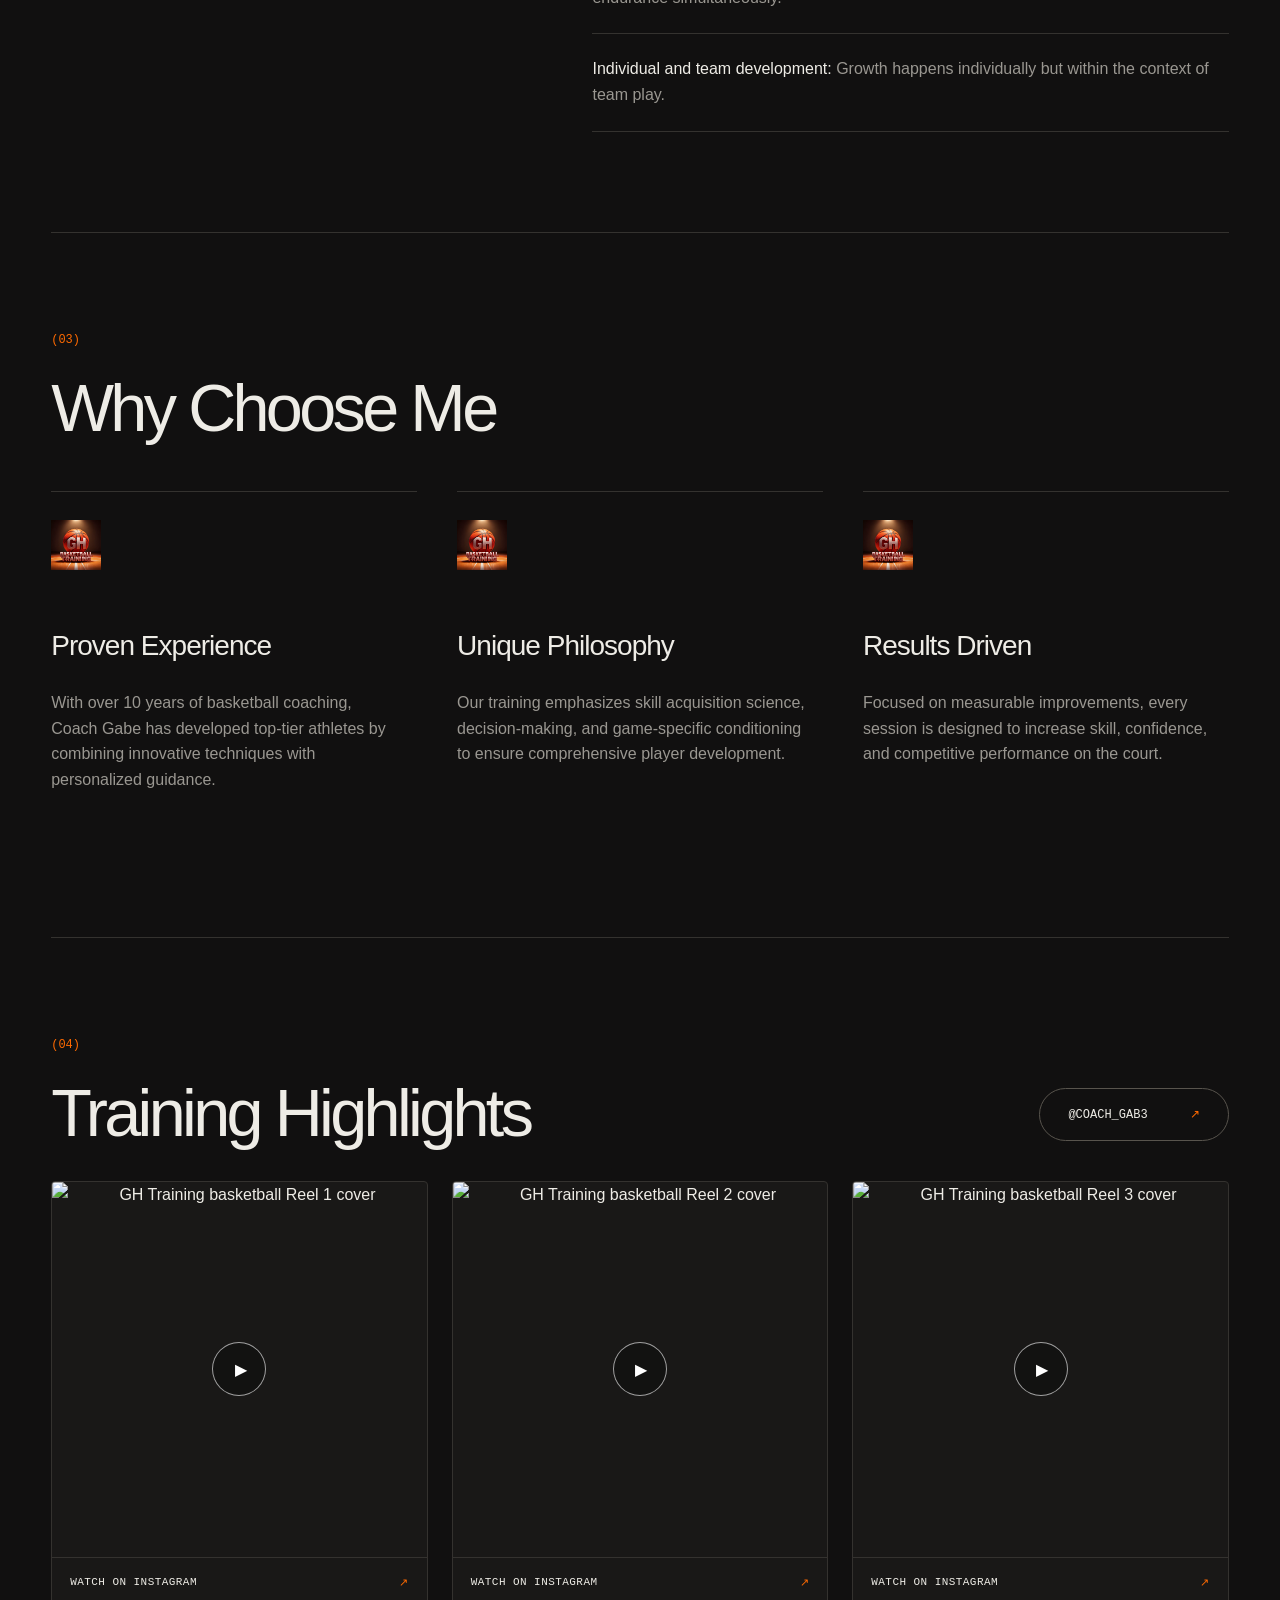
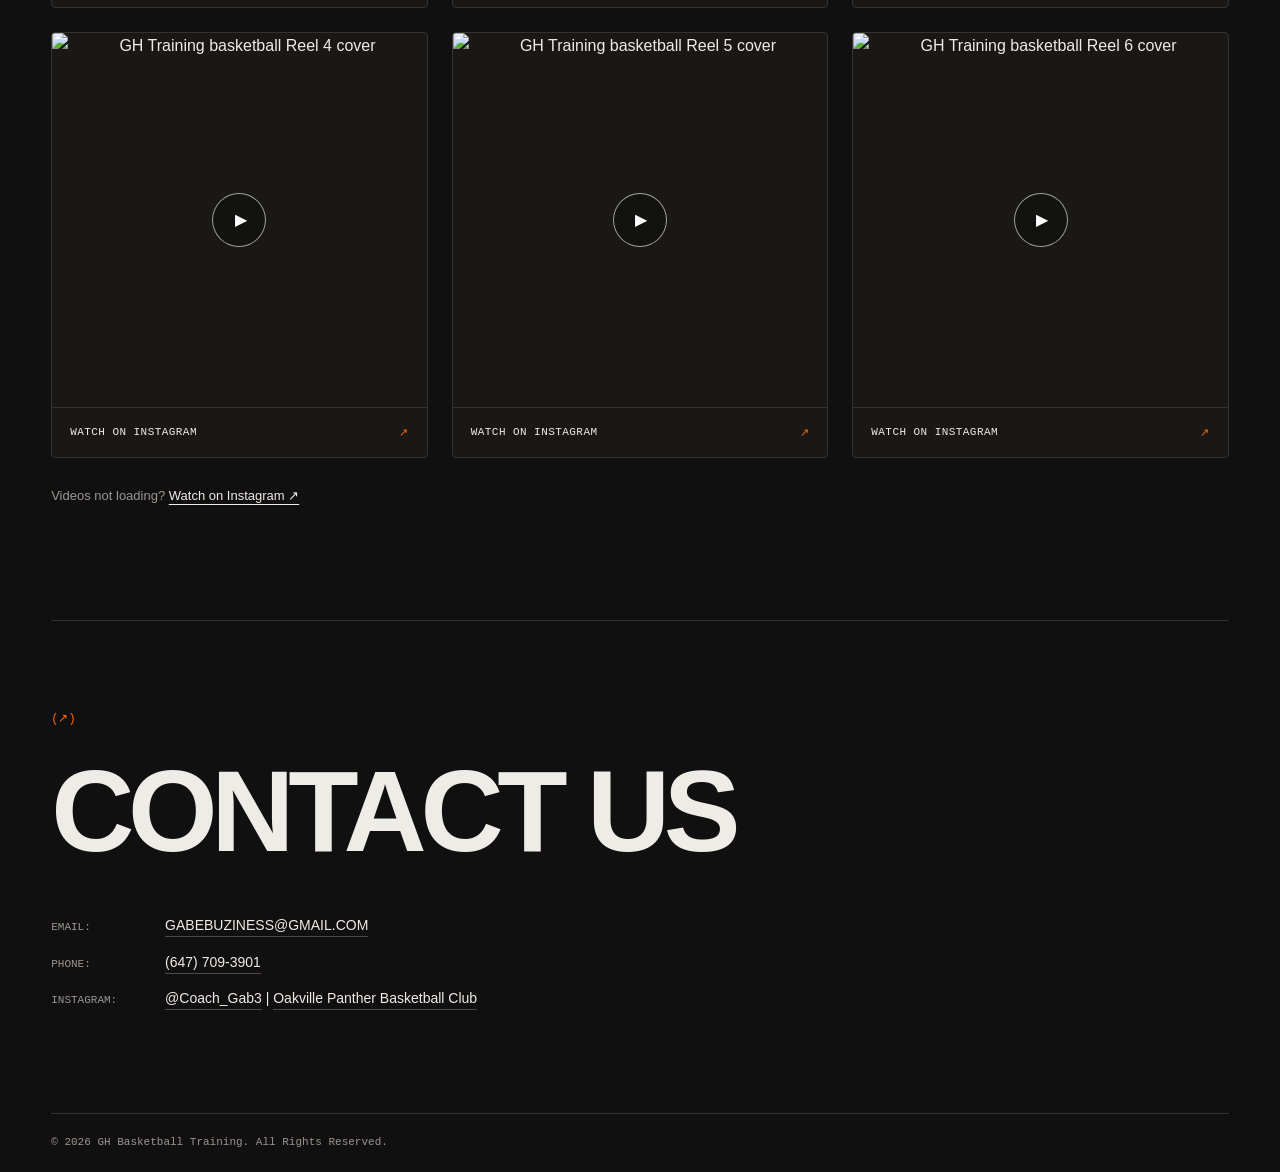
==== commit c5c18881: "Add files via upload" ====
--- a/index.html
+++ b/index.html
@@ -1,177 +1,80 @@
-<!DOCTYPE html>
-<html lang="en">
-<head>
-<meta charset="UTF-8">
-<meta name="viewport" content="width=device-width, initial-scale=1.0">
-<title>GH Basketball Training | Coach Gabe</title>
-<link rel="stylesheet" href="a_index_styles.css">
-</head>
-<body>
-
-<!-- NAVBAR -->
-<header>
-    <div class="logo">
-        <img src="Images/GH_logo.png" alt="GH Basketball Logo" class="nav-logo">
-    </div>
-    <nav class="nav-links">
-        <a href="index.html">Home</a>
-        <a href="2plans_pricing.html">Plans & Pricing</a>
-        <a href="3booking.html">Booking</a>
-        <a href="4learn_more.html">Learn More</a>
-    </nav>
-    <a href="3booking.html" class="book-btn">Book Now</a>
-</header>
-
-<!-- HERO -->
-<section class="hero">
-    <video autoplay muted loop playsinline class = "hero-video">
-        <source src ="Images/Slowmovid.mp4.mp4" type="video/mp4">
-    </video>
-    <div class = "hero-content">
-        <h1>Coach Gabe Presents <br>GH TRAINING<sup>®</sup> </h1>
-        <p>Professional basketball training designed to elevate your game. Strength, skill, and mindset combined for peak performance.</p>
-        </div>
-</section>
-
-<!-- ABOUT ME -->
-<section id="about">
-    <h2>About Me</h2>
-    <div class="about-container">
-        <div class="about-image">
-            <img src="Images/Headshot.PNG" alt="Coach Gabe">
-        </div>
-        <div class="about-text">
-            <p>Coach Gabe is a dedicated professional with over 10 years of basketball training experience. Focused on individual growth and team success, he combines skill development, strength conditioning, and mental training to help athletes reach their peak potential. Passionate about basketball development, skill mastery, and mentoring athletes to reach their maximum potential, Coach Gabe is committed to elevating your game to the next level.</p>
-        </div>
-    </div>
-</section>
-
-<!-- TRAINING PHILOSOPHY -->
-<section id="training-philosophy">
-  <div class="overlay"></div> <!-- for dark overlay -->
-  <div class="container">
-    <h2>My Training Philosophy</h2>
-    <div class="philosophy-text">
-      <h3>PLAYER DEVELOPMENT</h3>
-      <p>At the core of GH Trainings are innovative coaching methods that have been revolutionizing player development for years. Philosophies are centered around skill acquisition science, detailed movement training, deep dives into player psychology, and integrating perspectives from basketball cultures all around the world to build highly skilled and adaptable athletes and humans.</p>
-      
-      <h4>Core principles</h4>
-      <ul>
-        <li><strong>Hard work and effort:</strong> Maximum effort is non-negotiable; a strong work ethic is the cornerstone of respect and improvement.</li>
-        <li><strong>Practice makes perfect:</strong> Skills are practiced correctly to build good habits, not just playing games.</li>
-        <li><strong>Skill and decision-making:</strong> Training connects skills with decision-making in game-like scenarios for effective learning.</li>
-        <li><strong>Game-specific conditioning:</strong> Conditioning integrated into gameplay improves skills and endurance simultaneously.</li>
-        <li><strong>Individual and team development:</strong> Growth happens individually but within the context of team play.</li>
-      </ul>
-    </div>
-  </div>
-</section>
-
-<!-- WHY CHOOSE ME -->
-<section id="why-choose-me">
-    <h2>Why Choose Me</h2>
-    <div class="why-container">
-        <div class="why-card">
-            <img src="Images/GH_logo.png" alt="Experience Icon">
-            <h3>Proven Experience</h3>
-            <p>With over 10 years of basketball coaching, Coach Gabe has developed top-tier athletes by combining innovative techniques with personalized guidance.</p>
-        </div>
-        <div class="why-card">
-            <img src="Images/GH_logo.png" alt="Philosophy Icon">
-            <h3>Unique Philosophy</h3>
-            <p>Our training emphasizes skill acquisition science, decision-making, and game-specific conditioning to ensure comprehensive player development.</p>
-        </div>
-        <div class="why-card">
-            <img src="Images/GH_logo.png" alt="Results Icon">
-            <h3>Results Driven</h3>
-            <p>Focused on measurable improvements, every session is designed to increase skill, confidence, and competitive performance on the court.</p>
-        </div>
-    </div>
-</section>
-
-<!-- VIDEO GALLERY
-<section id="training">
-    <h2>Training Highlights</h2>
-    <div class="video-gallery">
-
-        VIDEO 1 
-        <input type="checkbox" id="video1-toggle" class="video-toggle">
-        <label for="video1-toggle" class="thumb">
-            <video src="Images/Training Video1.MOV" muted></video>
-            <span class="play-overlay">▶</span>
-        </label>
-        <div class="video-popup">
-            <label for="video1-toggle" class="close-popup">✕</label>
-            <div class="popup-content">
-                <video src="Images/Training Video1.MOV" controls autoplay muted></video>
-                <button class="unmute-btn" onclick="this.previousElementSibling.muted=false; this.style.display='none'">🔊 Unmute</button>
-            </div>
-        </div>
-
-         VIDEO 2 
-        <input type="checkbox" id="video2-toggle" class="video-toggle">
-        <label for="video2-toggle" class="thumb">
-            <video src="Images/Training Video2.MOV" muted></video>
-            <span class="play-overlay">▶</span>
-        </label>
-        <div class="video-popup">
-            <label for="video2-toggle" class="close-popup">✕</label>
-            <div class="popup-content">
-                <video src="Images/Training Video2.MOV" controls autoplay muted></video>
-                <button class="unmute-btn" onclick="this.previousElementSibling.muted=false; this.style.display='none'">🔊 Unmute</button>
-            </div>
-        </div>
-
-        VIDEO 3 
-        <input type="checkbox" id="video3-toggle" class="video-toggle">
-        <label for="video3-toggle" class="thumb">
-            <video src="Images/Training Video3.MOV" muted></video>
-            <span class="play-overlay">▶</span>
-        </label>
-        <div class="video-popup">
-            <label for="video3-toggle" class="close-popup">✕</label>
-            <div class="popup-content">
-                <video src="Images/Training Video3.MOV" controls autoplay muted></video>
-                <button class="unmute-btn" onclick="this.previousElementSibling.muted=false; this.style.display='none'">🔊 Unmute</button>
-            </div>
-        </div>
-
-         VIDEO 4 
-        <input type="checkbox" id="video4-toggle" class="video-toggle">
-        <label for="video4-toggle" class="thumb">
-            <video src="Images/Training Video4.MOV" muted></video>
-            <span class="play-overlay">▶</span>
-        </label>
-        <div class="video-popup">
-            <label for="video4-toggle" class="close-popup">✕</label>
-            <div class="popup-content">
-                <video src="Images/Training Video4.MOV" controls autoplay muted></video>
-                <button class="unmute-btn" onclick="this.previousElementSibling.muted=false; this.style.display='none'">🔊 Unmute</button>
-            </div>
-        </div>
-
-    </div>
-</section>
-
- CONTACT US SECTION -->
-<section class="contact-us">
-  <h2>CONTACT US</h2>
-  <div class="contact-content">
-    <p><strong>Email:</strong> <a href="mailto:gabebuziness@gmail.com">GABEBUZINESS@GMAIL.COM</a></p>
-    <p><strong>Phone:</strong> <a href="tel:+16477093901">(647) 709-3901</a></p>
-    <p><strong>Instagram:</strong> <a href="https://www.instagram.com/coach_gab3/" target="_blank">@Coach_Gab3</a> | <a href="https://www.instagram.com/oakvillepanther/" target="_blank">Oakville Panther Basketball Club</a></p>
-</div>
-</section>
-<footer class="site-footer">
-    <p>© 2026 GH Basketball Training. All Rights Reserved.</p>
-</footer> 
-
-
-  
-</section>
-
-
-
-
-</body>
-</html>
+<!DOCTYPE html>
+
+<html lang="en">
+<head>
+<meta charset="utf-8"/>
+<meta content="width=device-width, initial-scale=1.0" name="viewport"/>
+<title>GH Basketball Training | Coach Gabe</title>
+<link href="site.css" rel="stylesheet"/><meta content="#111010" name="theme-color"/></head>
+<body>
+<header class="site-header"><a class="brand" href="index.html"><img alt="GH Basketball Training" decoding="async" src="Images/GH_logo.png"/></a><button aria-controls="navigation" aria-expanded="false" aria-label="Open navigation menu" class="menu-toggle">Menu <span>+</span></button><nav aria-label="Main navigation" id="navigation"><a aria-current="page" href="index.html">Home</a><a href="2plans_pricing.html">Plans &amp; Pricing</a><a href="3booking.html">Booking</a><a href="4learn_more.html">Learn More</a></nav><a class="book-btn" href="3booking.html">Book Now <span aria-hidden="true">↗</span></a></header>
+<section class="hero">
+<div class="hero-content">
+<h1><span class="hero-kicker">Coach Gabe Presents</span><span class="hero-gh">GH</span><span class="hero-training">TRAINING<sup>®</sup></span></h1>
+<p>Professional basketball training designed to elevate your game. Strength, skill, and mindset combined for peak performance.</p>
+<a class="text-link" href="3booking.html">Book Now <span aria-hidden="true">↗</span></a></div>
+</section><div class="training-film"><video aria-label="GH Training basketball video" autoplay="" class="hero-video" controls="" loop="" muted="" playsinline="" poster="Images/GH_on_the_wall.png" preload="metadata">
+<source src="Images/Slowmovid.mp4.mp4" type="video/mp4"/>
+</video></div>
+<section data-number="01" id="about">
+<h2>About Me</h2>
+<div class="about-container">
+<div class="about-image">
+<img alt="Coach Gabe" decoding="async" src="Images/Headshot.PNG"/>
+</div>
+<div class="about-text">
+<p>Coach Gabe is a dedicated professional with over 10 years of basketball training experience. Focused on individual growth and team success, he combines skill development, strength conditioning, and mental training to help athletes reach their peak potential. Passionate about basketball development, skill mastery, and mentoring athletes to reach their maximum potential, Coach Gabe is committed to elevating your game to the next level.</p>
+</div>
+</div>
+</section>
+<section data-number="02" id="training-philosophy">
+<div class="overlay"></div>
+<div class="container">
+<h2>My Training Philosophy</h2>
+<div class="philosophy-text">
+<h3>PLAYER DEVELOPMENT</h3>
+<p>At the core of GH Trainings are innovative coaching methods that have been revolutionizing player development for years. Philosophies are centered around skill acquisition science, detailed movement training, deep dives into player psychology, and integrating perspectives from basketball cultures all around the world to build highly skilled and adaptable athletes and humans.</p>
+<h4>Core principles</h4>
+<ul>
+<li><strong>Hard work and effort:</strong> Maximum effort is non-negotiable; a strong work ethic is the cornerstone of respect and improvement.</li>
+<li><strong>Practice makes perfect:</strong> Skills are practiced correctly to build good habits, not just playing games.</li>
+<li><strong>Skill and decision-making:</strong> Training connects skills with decision-making in game-like scenarios for effective learning.</li>
+<li><strong>Game-specific conditioning:</strong> Conditioning integrated into gameplay improves skills and endurance simultaneously.</li>
+<li><strong>Individual and team development:</strong> Growth happens individually but within the context of team play.</li>
+</ul>
+</div>
+</div>
+</section>
+<section data-number="03" id="why-choose-me">
+<h2>Why Choose Me</h2>
+<div class="why-container">
+<div class="why-card">
+<img alt="Experience Icon" decoding="async" src="Images/GH_logo.png"/>
+<h3>Proven Experience</h3>
+<p>With over 10 years of basketball coaching, Coach Gabe has developed top-tier athletes by combining innovative techniques with personalized guidance.</p>
+</div>
+<div class="why-card">
+<img alt="Philosophy Icon" decoding="async" src="Images/GH_logo.png"/>
+<h3>Unique Philosophy</h3>
+<p>Our training emphasizes skill acquisition science, decision-making, and game-specific conditioning to ensure comprehensive player development.</p>
+</div>
+<div class="why-card">
+<img alt="Results Icon" decoding="async" src="Images/GH_logo.png"/>
+<h3>Results Driven</h3>
+<p>Focused on measurable improvements, every session is designed to increase skill, confidence, and competitive performance on the court.</p>
+</div>
+</div>
+</section>
+<section aria-labelledby="instagram-title" data-number="04" id="instagram"><div class="instagram-heading"><h2 id="instagram-title">Training Highlights</h2><a class="text-link" href="https://www.instagram.com/coach_gab3/" rel="noopener noreferrer" target="_blank">@Coach_Gab3 <span aria-hidden="true">↗</span></a></div><div class="instagram-grid"><article aria-label="Training Reel 1" class="instagram-card"><blockquote class="instagram-media" data-instgrm-permalink="https://www.instagram.com/coach_gab3/reel/De7P372pu36/" data-instgrm-version="14"><a aria-label="Watch training Reel 1 on Instagram" class="reel-cover" href="https://www.instagram.com/coach_gab3/reel/De7P372pu36/" rel="noopener noreferrer" target="_blank"><img alt="GH Training basketball Reel 1 cover" decoding="async" height="640" loading="lazy" src="Images/instagram-reel-1.jpg" width="640"/><span aria-hidden="true" class="reel-play">▶</span></a></blockquote><a class="reel-link" href="https://www.instagram.com/coach_gab3/reel/De7P372pu36/" rel="noopener noreferrer" target="_blank">Watch on Instagram <span aria-hidden="true">↗</span></a></article><article aria-label="Training Reel 2" class="instagram-card"><blockquote class="instagram-media" data-instgrm-permalink="https://www.instagram.com/coach_gab3/reel/DepF1yst5VP/" data-instgrm-version="14"><a aria-label="Watch training Reel 2 on Instagram" class="reel-cover" href="https://www.instagram.com/coach_gab3/reel/DepF1yst5VP/" rel="noopener noreferrer" target="_blank"><img alt="GH Training basketball Reel 2 cover" decoding="async" height="640" loading="lazy" src="Images/instagram-reel-2.jpg" width="640"/><span aria-hidden="true" class="reel-play">▶</span></a></blockquote><a class="reel-link" href="https://www.instagram.com/coach_gab3/reel/DepF1yst5VP/" rel="noopener noreferrer" target="_blank">Watch on Instagram <span aria-hidden="true">↗</span></a></article><article aria-label="Training Reel 3" class="instagram-card"><blockquote class="instagram-media" data-instgrm-permalink="https://www.instagram.com/coach_gab3/reel/DeFRm5-JCdP/" data-instgrm-version="14"><a aria-label="Watch training Reel 3 on Instagram" class="reel-cover" href="https://www.instagram.com/coach_gab3/reel/DeFRm5-JCdP/" rel="noopener noreferrer" target="_blank"><img alt="GH Training basketball Reel 3 cover" decoding="async" height="640" loading="lazy" src="Images/instagram-reel-3.jpg" width="640"/><span aria-hidden="true" class="reel-play">▶</span></a></blockquote><a class="reel-link" href="https://www.instagram.com/coach_gab3/reel/DeFRm5-JCdP/" rel="noopener noreferrer" target="_blank">Watch on Instagram <span aria-hidden="true">↗</span></a></article><article aria-label="Training Reel 4" class="instagram-card"><blockquote class="instagram-media" data-instgrm-permalink="https://www.instagram.com/coach_gab3/reel/Dd2CZA-JsIn/" data-instgrm-version="14"><a aria-label="Watch training Reel 4 on Instagram" class="reel-cover" href="https://www.instagram.com/coach_gab3/reel/Dd2CZA-JsIn/" rel="noopener noreferrer" target="_blank"><img alt="GH Training basketball Reel 4 cover" decoding="async" height="640" loading="lazy" src="Images/instagram-reel-4.jpg" width="640"/><span aria-hidden="true" class="reel-play">▶</span></a></blockquote><a class="reel-link" href="https://www.instagram.com/coach_gab3/reel/Dd2CZA-JsIn/" rel="noopener noreferrer" target="_blank">Watch on Instagram <span aria-hidden="true">↗</span></a></article><article aria-label="Training Reel 5" class="instagram-card"><blockquote class="instagram-media" data-instgrm-permalink="https://www.instagram.com/coach_gab3/reel/DdmlC65JKVo/" data-instgrm-version="14"><a aria-label="Watch training Reel 5 on Instagram" class="reel-cover" href="https://www.instagram.com/coach_gab3/reel/DdmlC65JKVo/" rel="noopener noreferrer" target="_blank"><img alt="GH Training basketball Reel 5 cover" decoding="async" height="640" loading="lazy" src="Images/instagram-reel-5.jpg" width="640"/><span aria-hidden="true" class="reel-play">▶</span></a></blockquote><a class="reel-link" href="https://www.instagram.com/coach_gab3/reel/DdmlC65JKVo/" rel="noopener noreferrer" target="_blank">Watch on Instagram <span aria-hidden="true">↗</span></a></article><article aria-label="Training Reel 6" class="instagram-card"><blockquote class="instagram-media" data-instgrm-permalink="https://www.instagram.com/coach_gab3/reel/DcvyLIttqvq/" data-instgrm-version="14"><a aria-label="Watch training Reel 6 on Instagram" class="reel-cover" href="https://www.instagram.com/coach_gab3/reel/DcvyLIttqvq/" rel="noopener noreferrer" target="_blank"><img alt="GH Training basketball Reel 6 cover" decoding="async" height="640" loading="lazy" src="Images/instagram-reel-6.jpg" width="640"/><span aria-hidden="true" class="reel-play">▶</span></a></blockquote><a class="reel-link" href="https://www.instagram.com/coach_gab3/reel/DcvyLIttqvq/" rel="noopener noreferrer" target="_blank">Watch on Instagram <span aria-hidden="true">↗</span></a></article></div><p class="instagram-fallback">Videos not loading? <a href="https://www.instagram.com/coach_gab3/" rel="noopener noreferrer" target="_blank">Watch on Instagram ↗</a></p></section><section class="contact-us" data-number="↗">
+<h2>CONTACT US</h2>
+<div class="contact-content">
+<p><strong>Email:</strong> <a href="mailto:gabebuziness@gmail.com">GABEBUZINESS@GMAIL.COM</a></p>
+<p><strong>Phone:</strong> <a href="tel:+16477093901">(647) 709-3901</a></p>
+<p><strong>Instagram:</strong> <a href="https://www.instagram.com/coach_gab3/" rel="noopener noreferrer" target="_blank">@Coach_Gab3</a> | <a href="https://www.instagram.com/oakvillepanther/" rel="noopener noreferrer" target="_blank">Oakville Panther Basketball Club</a></p>
+</div>
+</section>
+<footer class="site-footer">
+<p>© 2026 GH Basketball Training. All Rights Reserved.</p>
+</footer>
+<script src="site.js"></script><script async="" src="https://www.instagram.com/embed.js"></script></body>
+</html>
--- a/site.css
+++ b/site.css
@@ -0,0 +1,6 @@
+:root{--bg:#111010;--paper:#eeece6;--muted:#9a9791;--accent:#ff6a00;--line:#34322f;--pad:clamp(22px,4vw,72px)}*{box-sizing:border-box}html{scroll-behavior:smooth;scroll-padding-top:110px}body{margin:0;background:var(--bg);color:var(--paper);font-family:Arial,Helvetica,sans-serif;-webkit-font-smoothing:antialiased}a{color:inherit;text-decoration:none}button{font:inherit}a,button{-webkit-tap-highlight-color:transparent}a:focus-visible,button:focus-visible,video:focus-visible{outline:2px solid var(--accent);outline-offset:6px}::selection{background:var(--accent);color:var(--bg)}.site-header{height:100px;display:flex;align-items:center;gap:40px;padding:12px var(--pad);position:relative;z-index:20;border-bottom:1px solid var(--line)}.brand{margin-right:auto}.brand img{width:76px;height:65px;object-fit:contain}.site-header nav{display:flex;gap:28px;align-items:center}.site-header nav a{font:11px/1.4 'Courier New',monospace;text-transform:uppercase;letter-spacing:.07em;position:relative}.site-header nav a:after{content:'';position:absolute;bottom:-7px;left:0;width:0;height:2px;background:var(--accent);transition:width .25s}.site-header nav a:hover:after,.site-header nav a[aria-current]:after{width:100%}.book-btn,.google-booking-btn{display:inline-flex;align-items:center;justify-content:space-between;gap:32px;padding:15px 23px;border-radius:40px;background:var(--accent);color:var(--bg);font:12px/1.3 'Courier New',monospace;text-transform:uppercase;transition:background .2s,transform .2s}.book-btn:hover,.google-booking-btn:hover{background:var(--paper);transform:translateY(-2px)}.menu-toggle{display:none}.hero{padding:65px var(--pad) 50px;min-height:690px;position:relative}.hero-content{display:grid;grid-template-columns:1fr auto;align-items:end}.hero h1{grid-column:1/-1;margin:0 0 38px;font-weight:800;letter-spacing:-.075em;line-height:.88}.hero-kicker{display:block;font:11px/1.3 'Courier New',monospace;letter-spacing:.08em;text-transform:uppercase;margin-bottom:48px;color:var(--muted)}.hero-gh{display:block;font-size:clamp(100px,17vw,250px)}.hero-training{display:block;text-align:right;font-size:clamp(80px,14.8vw,218px)}sup{font-size:.14em;vertical-align:top;line-height:2.5;letter-spacing:0}.hero p{max-width:430px;font-size:19px;line-height:1.5;margin:0}.text-link{border:1px solid #58544d;border-radius:40px;padding:18px 28px;font:12px 'Courier New',monospace;text-transform:uppercase}.text-link span{margin-left:35px;color:var(--accent)}.text-link:hover{background:var(--accent);color:var(--bg)}.text-link:hover span{color:var(--bg)}.training-film{margin:20px var(--pad) 0;overflow:hidden;background:#191817}.hero-video{width:100%;height:clamp(270px,50vw,700px);object-fit:cover;display:block}section:not(.hero){margin:0 var(--pad);padding:100px 0;border-bottom:1px solid var(--line);position:relative}section[data-number]:before{content:'(' attr(data-number) ')';display:block;color:var(--accent);font:12px 'Courier New',monospace;margin-bottom:28px}h2{font-weight:500;letter-spacing:-.055em;font-size:clamp(38px,5.2vw,78px);line-height:1;margin:0 0 50px}h3{font-size:23px;font-weight:500;letter-spacing:-.035em}p{line-height:1.6}.about-container{display:grid;grid-template-columns:1fr 1.35fr;gap:10vw;align-items:center}.about-image img{width:100%;height:510px;object-fit:cover;object-position:center 20%;filter:grayscale(1);transition:filter .5s}.about-image img:hover{filter:grayscale(0)}.about-text p{font-size:clamp(20px,2.3vw,33px);line-height:1.45;letter-spacing:-.025em;margin:0}.overlay{display:none}.philosophy-text{display:grid;grid-template-columns:1fr 1.45fr;gap:12px 8vw}.philosophy-text h3{margin:0;color:var(--accent);font:12px 'Courier New',monospace;letter-spacing:.05em}.philosophy-text>p{font-size:22px;line-height:1.55;margin:0}.philosophy-text h4{font-size:14px;font-weight:400;margin-top:40px}.philosophy-text ul{list-style:none;padding:10px 0 0;margin:0}.philosophy-text li{border-bottom:1px solid var(--line);padding:22px 0;color:var(--muted);font-size:16px;line-height:1.65}.philosophy-text li strong{color:var(--paper);font-weight:500}.why-container{display:grid;grid-template-columns:repeat(3,1fr);gap:40px}.why-card{border-top:1px solid var(--line);padding:28px 0}.why-card img{width:50px;height:50px;object-fit:contain;margin-bottom:28px}.why-card p{color:var(--muted);max-width:350px}.why-card h3{font-size:28px}.contact-us{padding:90px 0!important}.contact-us h2{font-size:clamp(55px,9vw,145px);font-weight:700;margin-bottom:45px}.contact-us p{font-size:14px}.contact-us strong{font:11px 'Courier New',monospace;text-transform:uppercase;color:var(--muted);display:inline-block;width:110px}.contact-us a{border-bottom:1px solid #504a43;padding-bottom:3px}.contact-us a:hover{color:var(--accent)}.site-footer{padding:20px var(--pad);color:var(--muted);font:11px 'Courier New',monospace}.site-footer p{margin:0}main>h1,.section>h1{font-size:clamp(65px,10vw,150px);font-weight:700;letter-spacing:-.07em;line-height:1;margin:80px 0}main>h1,.pricing{margin-left:var(--pad);margin-right:var(--pad)}.pricing{display:grid;grid-template-columns:1fr 1fr;gap:36px;margin-bottom:25px}.plan-link{border-top:1px solid var(--line);padding:32px 0}.plan-link:hover{border-color:var(--accent)}.plan h2{font-size:36px;margin-bottom:40px}.plan .price{font-size:clamp(35px,4.7vw,65px);letter-spacing:-.055em;margin:0 0 32px}.plan p:not(.price){color:var(--muted);font-size:15px;line-height:1.8;margin:8px 0}.plan p.schedule{color:var(--accent);margin-top:32px;font:12px 'Courier New',monospace;text-transform:uppercase}.plan p.location{color:var(--paper);font-size:13px}.plan:after{content:'↗';display:block;font-size:32px;margin-top:28px;color:var(--accent)}.booking-section{padding-top:75px!important}.booking-label{color:var(--accent);font:12px 'Courier New',monospace;text-transform:uppercase}.booking-card h1{font-size:clamp(58px,8.7vw,128px);line-height:1;max-width:1100px;letter-spacing:-.065em;font-weight:700;margin:40px 0}.booking-intro{font-size:20px;max-width:650px;color:var(--muted)}.session-summary{margin:55px 0;display:grid;grid-template-columns:1fr 1fr 1.2fr;border-top:1px solid var(--line);border-bottom:1px solid var(--line);gap:45px;padding:22px 0}.session-summary p{font-size:14px;display:flex;flex-direction:column;gap:8px}.session-summary strong{font-weight:500;font-size:19px}.session-summary span{color:var(--muted)}.booking-details{display:grid;grid-template-columns:repeat(3,1fr);gap:50px;margin:50px 0}.booking-detail h2{font-size:24px;letter-spacing:-.025em;margin-bottom:20px}.booking-detail p{font-size:15px;color:var(--muted);max-width:320px}.booking-note{font-size:12px;color:var(--muted);margin-top:25px}.section{margin:0 var(--pad);max-width:1000px}.section p{font-size:19px}.section p strong{font-weight:400;color:var(--muted)}.section a{color:var(--accent)}.section p:last-child{max-width:650px}.map-wrap{margin:55px var(--pad);border:1px solid var(--line)}.map-wrap iframe{width:100%;display:block;filter:grayscale(1)}.schedule{color:var(--accent)}.reveal{transition:opacity .7s ease,transform .7s ease}.js-motion .reveal:not(.visible){opacity:0;transform:translateY(24px)}
+@media(min-width:1600px){body{max-width:1900px;margin:auto}.hero-training{font-size:220px}}@media(max-width:800px){.site-header{height:85px;gap:16px}.brand img{width:60px;height:55px}.site-header .book-btn{padding:12px 15px;font-size:10px;gap:12px}.menu-toggle{display:flex;gap:12px;align-items:center;color:var(--paper);background:none;border:0;font:12px 'Courier New',monospace;text-transform:uppercase;cursor:pointer}.menu-toggle span{font-size:22px;color:var(--accent)}.site-header nav{display:none;position:absolute;top:84px;left:0;right:0;background:var(--bg);padding:30px var(--pad) 45px;border-bottom:1px solid var(--line);flex-direction:column;align-items:flex-start;gap:28px}.site-header nav.open{display:flex}.site-header nav a{font-size:22px}.hero{min-height:auto;padding-top:45px;padding-bottom:45px}.hero-kicker{margin-bottom:40px}.hero h1{margin-bottom:35px}.hero-content{grid-template-columns:1fr;gap:28px}.hero p{font-size:16px;max-width:360px}.text-link{justify-self:start}.hero-gh{font-size:27vw}.hero-training{font-size:14.5vw}.training-film{margin-top:0}.hero-video{height:350px}section:not(.hero){padding:65px 0}h2{margin-bottom:32px}.about-container{grid-template-columns:1fr;gap:35px}.about-image img{height:440px}.about-text p{font-size:24px}.philosophy-text{grid-template-columns:1fr;gap:22px}.philosophy-text>p{font-size:19px}.philosophy-text h4{margin:18px 0 0}.why-container{grid-template-columns:1fr;gap:10px}.why-card{display:grid;grid-template-columns:55px 1fr;gap:10px 20px;padding:25px 0}.why-card img{grid-row:1/3;margin:0}.why-card h3{margin:0;font-size:25px}.why-card p{margin:0;max-width:none;font-size:15px}.pricing{grid-template-columns:1fr;gap:20px}main>h1,.section>h1{margin-top:55px;margin-bottom:50px;font-size:clamp(55px,11vw,90px)}.plan h2{margin-bottom:25px}.plan .price{font-size:46px}.session-summary,.booking-details{grid-template-columns:1fr;gap:15px}.session-summary{margin:35px 0}.booking-details{gap:25px}.booking-detail h2{margin-bottom:10px}.booking-detail p{max-width:none}.contact-us p{font-size:12px;line-height:2.1;overflow-wrap:anywhere}.contact-us strong{display:block;width:auto}.contact-us h2{font-size:12.5vw}.section p{font-size:16px}.site-footer{font-size:10px}.google-booking-btn{font-size:11px;width:100%;max-width:400px}.map-wrap iframe{height:320px}}@media(prefers-reduced-motion:reduce){html{scroll-behavior:auto}*,*:before,*:after{transition:none!important;animation:none!important}.js-motion .reveal:not(.visible){opacity:1;transform:none}}
+@keyframes title-in{from{opacity:0;transform:translateY(35px)}to{opacity:1;transform:translateY(0)}}@media(prefers-reduced-motion:no-preference){.hero-gh{animation:title-in .8s cubic-bezier(.2,.7,.2,1) both}.hero-training{animation:title-in .8s .12s cubic-bezier(.2,.7,.2,1) both}}@view-transition{navigation:auto}
+.instagram-heading{display:flex;align-items:flex-start;justify-content:space-between;gap:30px;margin-bottom:35px}.instagram-heading h2{margin-bottom:0}.instagram-heading .text-link{white-space:nowrap;margin-top:8px}.instagram-grid{display:grid;grid-template-columns:repeat(3,minmax(0,1fr));gap:24px;align-items:start}.instagram-card{min-width:0;overflow:hidden;background:#191817;border:1px solid var(--line);border-radius:4px}.instagram-card .instagram-media{margin:0!important;width:100%!important;min-width:0!important;max-width:100%!important;border:0!important;box-shadow:none!important}.instagram-card blockquote{min-height:480px;display:flex;align-items:center;justify-content:center;padding:30px;text-align:center}.instagram-card blockquote>a{font-size:16px;line-height:1.6;color:var(--paper)}.reel-link{display:flex;justify-content:space-between;gap:16px;padding:18px;font:11px 'Courier New',monospace;letter-spacing:.04em;text-transform:uppercase;border-top:1px solid var(--line)}.reel-link span{color:var(--accent)}.reel-link:hover,.instagram-fallback a:hover{color:var(--accent)}.instagram-fallback{font-size:13px;color:var(--muted);margin-top:28px}.instagram-fallback a{color:var(--paper);text-decoration:underline;text-underline-offset:4px}@media(max-width:1100px){.instagram-grid{grid-template-columns:repeat(2,minmax(0,1fr))}}@media(max-width:700px){.instagram-grid{grid-template-columns:1fr;max-width:540px;margin:auto}.instagram-heading{flex-direction:column;gap:22px}.instagram-heading .text-link{margin:0}.instagram-card blockquote{min-height:420px}}
+.instagram-card blockquote{min-height:0;display:block;padding:0}.reel-cover{display:block;position:relative;overflow:hidden;aspect-ratio:1}.reel-cover img{display:block;width:100%;height:100%;object-fit:cover;transition:transform .35s}.reel-cover:hover img{transform:scale(1.035)}.reel-play{position:absolute;top:50%;left:50%;transform:translate(-50%,-50%);display:grid;place-items:center;width:54px;height:54px;border:1px solid #ffffff99;border-radius:50%;background:#111010b3;color:white;font-size:16px;padding-left:3px}.reel-cover:hover .reel-play{background:var(--accent);color:var(--bg)}
+.group-booking-frame{display:block;width:100%;min-height:1050px;border:0;background:var(--bg)}.booking-direct{display:inline-block;margin:20px 0;font-size:13px;text-decoration:underline;text-underline-offset:4px}.private-booking{padding-top:55px;margin-top:45px;border-top:1px solid var(--line)}.private-booking h2,.booking-pending h2{font-size:36px;margin-bottom:24px}.private-booking p,.booking-pending p{color:var(--muted);font-size:16px;margin-bottom:35px}.private-booking .text-link{display:inline-block}.booking-pending{padding:28px;border:1px solid var(--line)}@media(max-width:600px){.group-booking-frame{min-height:1210px}.booking-pending{padding:22px}.private-booking .text-link{font-size:10px;padding:16px}}
